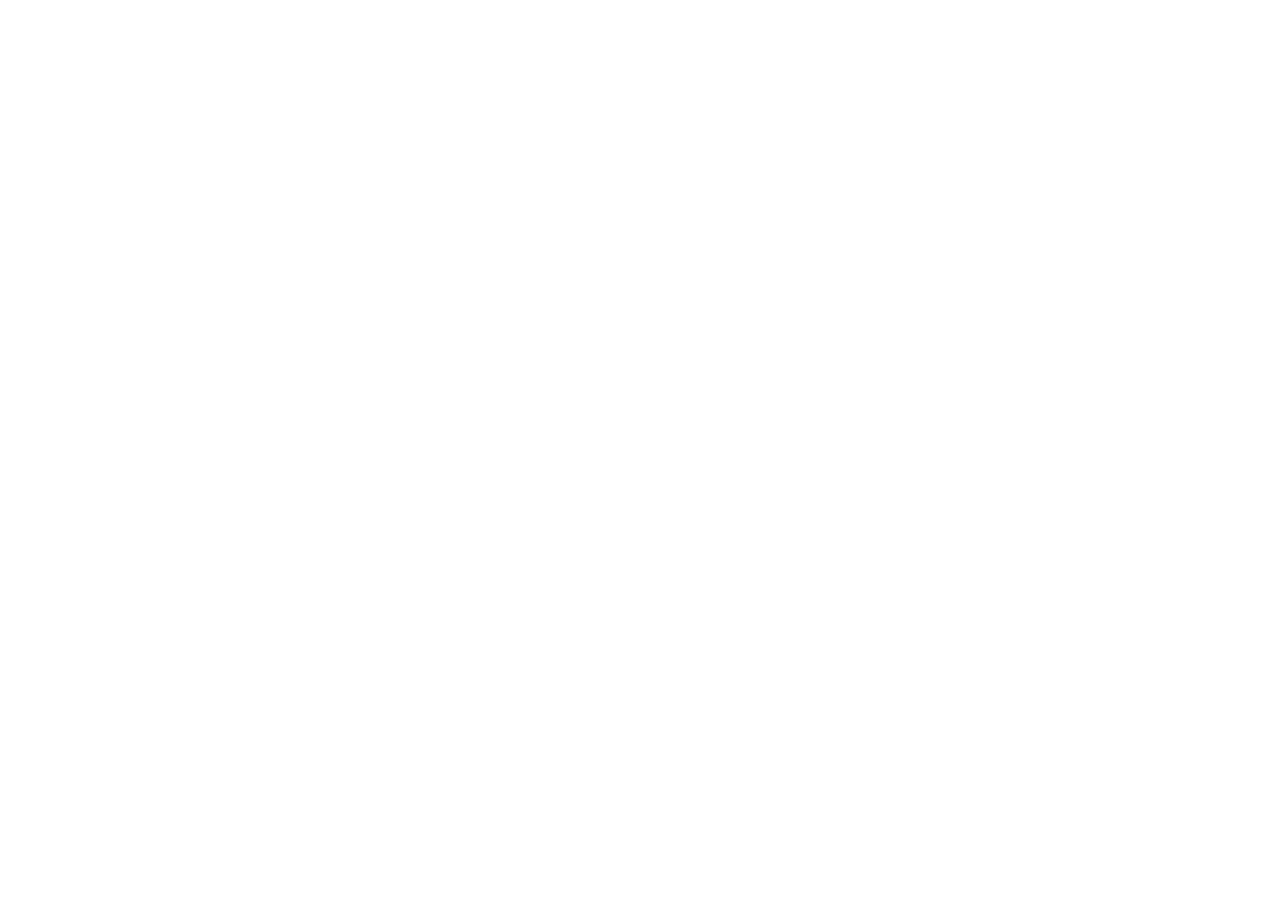
==== index.html @ bea40628 "starting website" ====
<!doctype html>
<html>
<head>
  <title> My Amazing Portfolio website </title>
  <meta name='description' content='This is the best portfolio ever for humanity' />
        <meta property='og:title' content='Kick Arse Social Media OG Portfolio'>
        <meta property='og:type' content='website'>
        <meta property='og:description' content='This is the best portfolio ever for humanity'>
        <meta property='og:image' content='https://cathy93.github.io/images/kickarse.jpg'>
</head>
<body>

</body>
</html>
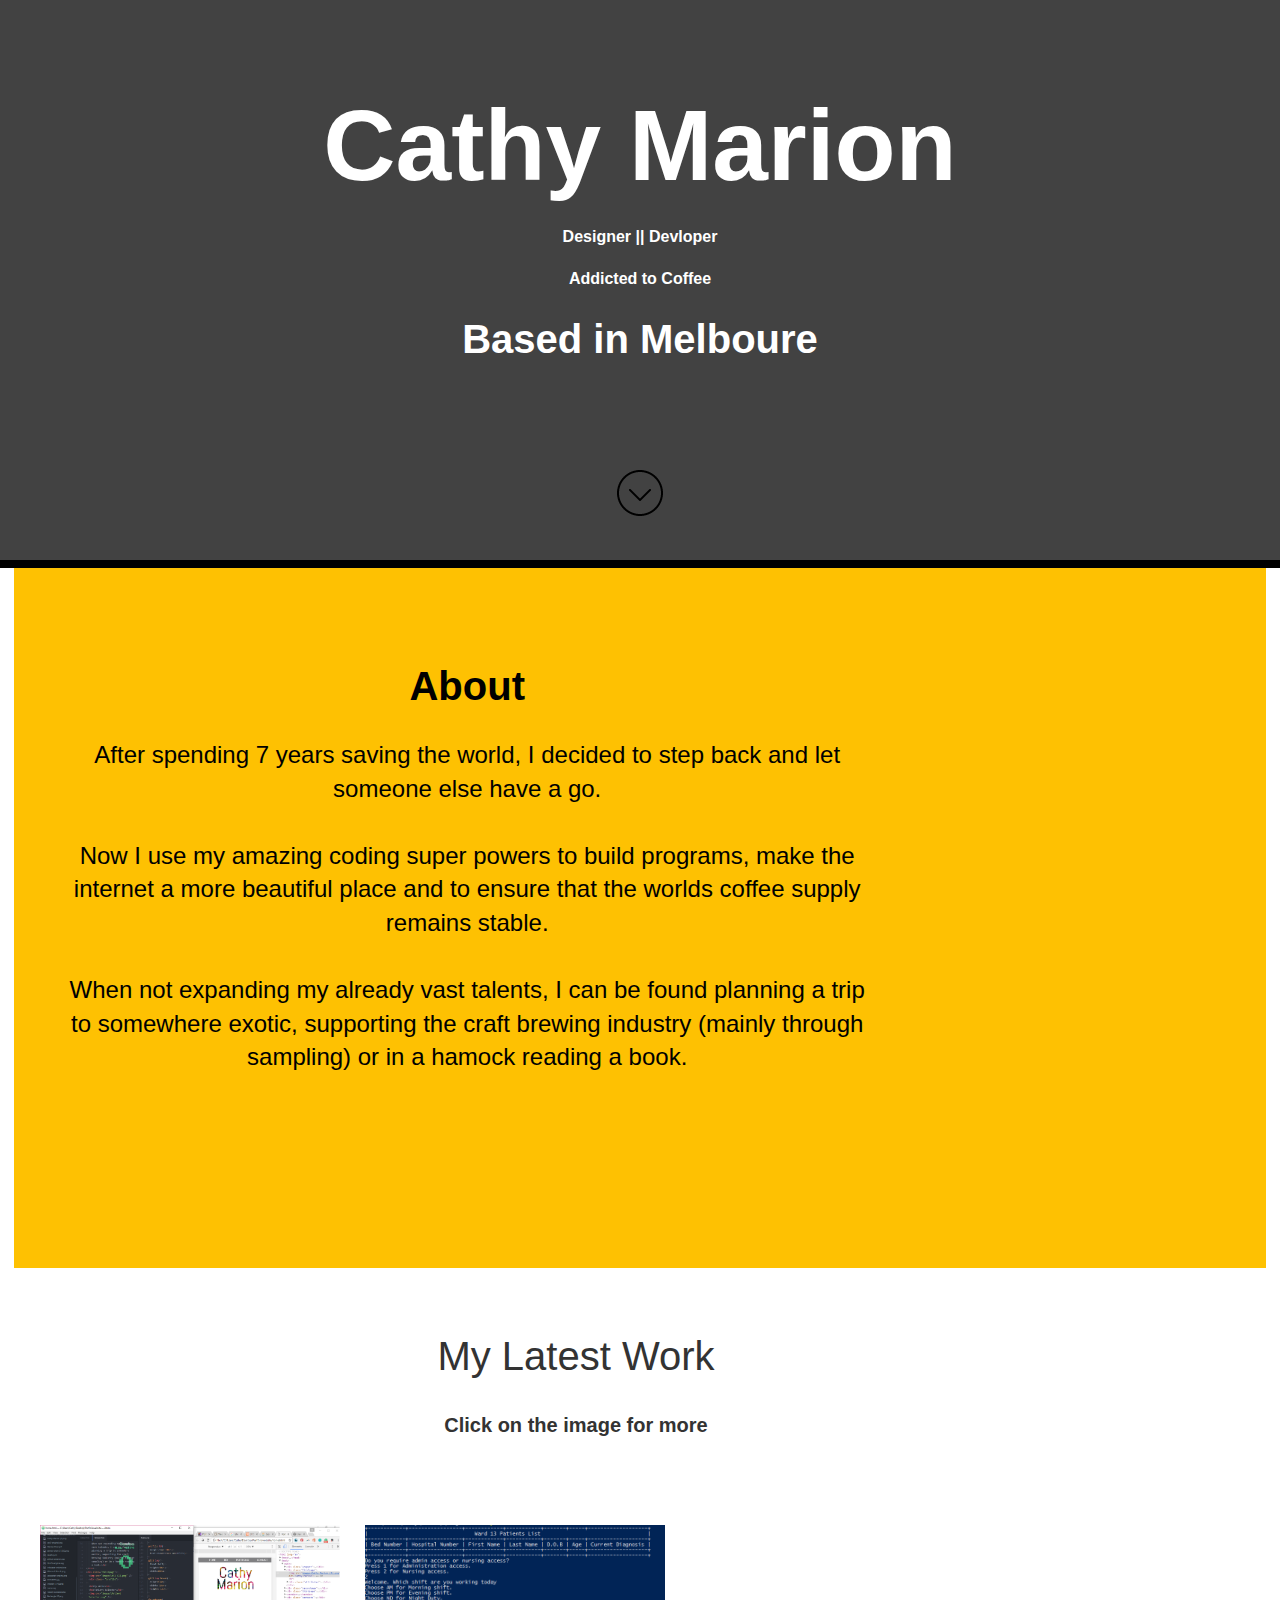
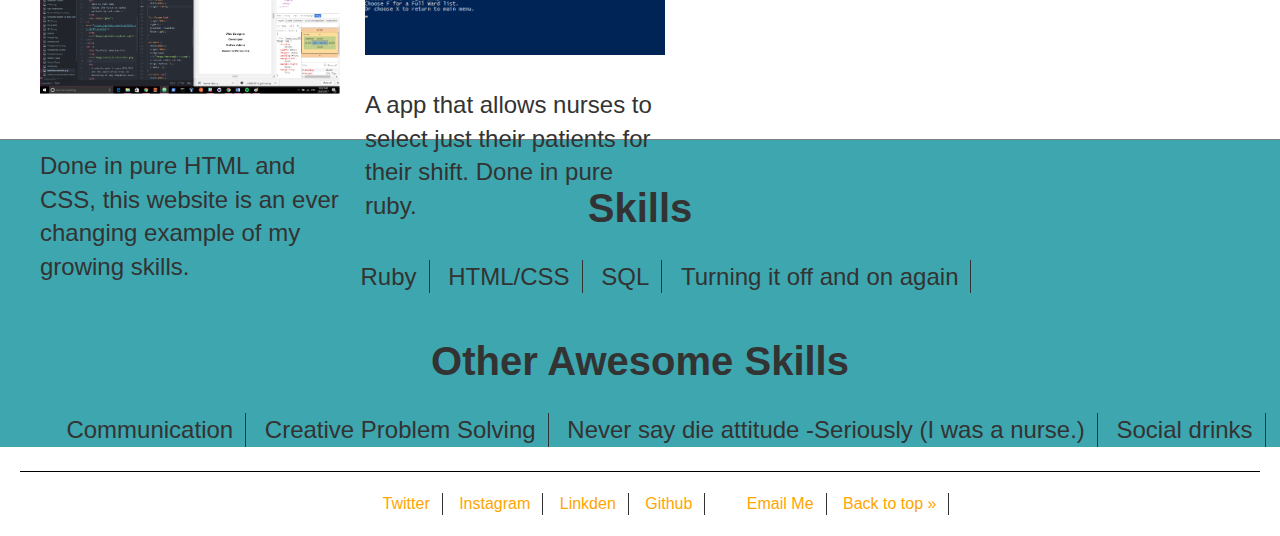
==== commit 9d5f3285: "Sync" ====
--- a/index.html
+++ b/index.html
@@ -1,14 +1,110 @@
-<!doctype html>
-<html>
-<head>
-  <title> My Amazing Portfolio website </title>
-  <meta name='description' content='This is the best portfolio ever for humanity' />
-        <meta property='og:title' content='Kick Arse Social Media OG Portfolio'>
-        <meta property='og:type' content='website'>
-        <meta property='og:description' content='This is the best portfolio ever for humanity'>
-        <meta property='og:image' content='https://cathy93.github.io/images/kickarse.jpg'>
-</head>
-<body>
 
-</body>
-</html>
+<!DOCTYPE html>
+<html lang="en">
+  <head>
+    <title>Cathy Marion | Developer </title>
+    <meta charset="UTF-8">
+    <meta name="viewport" content="width=device-width, initial-scale=1.0">
+    <link rel="stylesheet" href="website.css">
+  </head>
+
+  <body>
+    <header id="top" class="main-header">
+
+      <h1>Cathy Marion</h1>
+      <h3>Designer || Devloper</h3>
+      <h3>Addicted to Coffee</h3>
+      <h2>Based in Melboure</H2>
+      <a href="bottom"><img class="arrow" src="images/arrow.png" alt="down arow"></a>
+      <!--<img class="logo" src="bc-1.png" alt="logo">-->
+    </header>
+
+    <div id="bottom" class="primary-content t-border">
+
+        <div class="profile">
+          <h3>About</h3>
+          <p>
+            After spending 7 years saving the world, I decided to step back and let someone else have a go.
+             <br />
+             <br />
+            Now I use my amazing coding super powers to build programs, make the internet a more beautiful place and to ensure that the worlds coffee supply remains stable.
+            <br />
+            <br />
+            When not expanding my already vast talents, I can be found planning a trip to somewhere exotic, supporting the craft brewing industry (mainly through sampling) or in a hamock reading a book.
+          </p>
+        </div>
+    </div>
+
+    <div class="first-content t-border" >
+      <h2>My Latest Work</h2>
+      <h4>Click on the image for more</h4>
+      <div class="column">
+  		<div>
+        <a href="https://github.com/Cathy93/cathy93.github.io">
+  			<figure><img  class="opacity" src="images/websitescreenshot.png" /></figure></a>
+  			<span>Profile Website</span>
+        <p>
+          Done in pure HTML and CSS, this website is an ever changing example of my growing skills.
+        </p>
+  		</div>
+  		<div>
+        <a href="https://github.com/Cathy93/Nurse-shift-planner"
+  			<figure><img class="opacity" src="images/Patient Selector.png" /></figure></a>
+  			<span>Patient Selector App</span>
+        <p>
+
+          A app that allows nurses to select just their patients for their shift. Done in pure ruby.
+        </p>
+
+  		</div>
+  		</div>
+  	</div>
+
+
+
+    </div>
+
+    <div class="secondary-content t-border">
+      <h3>Skills</h3>
+      <ol>
+        <li>
+          Ruby
+        </li>
+        <li>
+          HTML/CSS
+        </li>
+        <li>
+          SQL
+        </li>
+        <LI>
+          Turning it off and on again
+        </LI>
+      </ol>
+      <h3>Other Awesome Skills</h3>
+      <ol>
+        <li>
+          Communication
+        </li>
+        <li>
+          Creative Problem Solving
+        </li>
+        <li>
+          Never say die attitude -Seriously (I was a nurse.)
+        </li>
+        <li>
+          Social drinks
+        </li>
+
+      </ol>
+    </div>
+    <footer id="main-footer" class="t-border">
+      <ul>
+        <li><a href="https://twitter.com/Cathy9323">Twitter</a></li>
+        <li><a href="https://www.instagram.com/cathy932/?hl=en">Instagram</a></li>
+        <li><a href="https://www.linkedin.com/in/catherine-marion-91515041/">Linkden</a></li>
+        <li><a href="https://github.com/Cathy93">Github</a></li>
+        <li>
+        <li><a href="mailto:cathymarion93@gmail.com">Email Me</a></li>
+        <li><a href="#top">Back to top &raquo;</a></li>
+      </ul>
+    </footer>
--- a/website.css
+++ b/website.css
@@ -0,0 +1,300 @@
+body {
+  color: black;
+  margin: 0;
+  font-family: 'Abel', sans-serif;
+  font-size: 1.5em; /*-----16px-----*/
+  line-height: 1.4;
+}
+
+h1 {
+  font-family: 'Cookie' cursive;
+  font-size: 100px;
+  color: white;
+  line-height: 1.3;
+  margin: 0;
+  padding-top:5rem;
+}
+
+h2 {
+  font-family: 'Abel', sans-serif;
+  font-size: 40px;
+  margin-top: 10px;
+}
+
+
+h3 {
+  font-family: 'Abel', sans-serif;
+  font-size: 40px;
+  margin-bottom: 20px;
+  /*color:*/
+}
+
+h4 {
+    font-family: 'Abel', sans-serif;
+    font-size: 20px;
+    text-align: center;
+}
+li {
+  display: inline-block;
+  padding: 0 12px;
+  border-right: solid 1px;
+}
+
+img {
+  max-width: 100%;
+}
+
+/*-----ID SELECTORS-----*/
+#main-footer {
+  border-top: solid black 1px;
+  padding-top: 5px;
+  padding-bottom: 5px;
+  margin-right: 20px;
+  margin-left: 20px;
+  font-family: 'Abel', sans-serif;
+  font-size: 16px;
+  text-align: center;
+}
+
+/*-----CLASS SELECTORS-----*/
+.main-header {
+  background-color: #424242; /*-----THIS MAKES OUR HEADER BACKGROUND #424242-----*/
+  margin-bottom: 0;
+  height: 560px;
+  background-image: url('images/denise-chan-21350.png');
+  background-size: cover;
+  background-repeat: no-repeat;
+  background-position: center;
+  border-bottom: solid black 8px;
+}
+
+.main-header h2{
+  color:white;
+  margin:0.1rem;
+  font-weight: bold;
+}
+.main-header h3{
+  color: white;
+  font-size: 1rem;
+}
+.title {
+  color: white;
+  font-size: 26px;
+  text-decoration: underline;
+}
+
+.main-header,
+.primary-content,
+.firstdary-content,
+.secondary-content {
+  text-align: center;
+}
+
+.t-border {
+  /*border-top: 10px solid black;*/
+}
+
+.arrow {
+  width: 50px;
+  padding-top: 100px;
+
+}
+
+.arrow:hover {
+  opacity: 0.4;
+}
+
+.credit {
+  opacity: 0.01;
+}
+
+
+/*-----PSEUDO CLASSES-----*/
+a:link {
+  color: orange;
+  text-decoration: none;
+}
+
+a:visited {
+  color: lightblue;
+}
+
+a:hover {
+  color: grey;
+}
+
+a:active {
+  color: lightcoral;
+}
+
+/*-----LAYOUT STYLES-----*/
+.primary-content,
+.firstdary-content,
+.secondary-content {
+  width: 100%;;
+  margin: auto;
+
+}
+
+.primary-content {
+  color: black;
+  background-color:#FEC102 ;
+  height: 600px;
+  padding: 50px;
+}
+
+.firstdary-content {
+  color: black;
+  background-color: #white;
+  height: 700px;
+  border-top: solid grey 1px;
+}
+
+.secondary-content {
+  border-top: solid grey 1px;
+
+}
+.try {
+  /*float: left;*/
+}
+
+/*-----Floated Columns-----*/
+
+/*.profile,
+.profile-photo {
+  width: 46.5%;
+}*/
+
+.profile {
+  width: 70%;
+  float: left;
+}
+
+
+
+.icon-bar {
+  width: 17.5%;
+  float: right;
+  margin-top: 80px;
+  margin-left: 760px;
+}
+
+/*----------*/
+body {
+	color: #333;
+	font-family: 'Open Sans', sans-serif;
+	font-weight: 300;
+}
+h2 {
+	margin: 60px 15px 0;
+	padding: 0;
+	font-weight: 300;
+  text-align: center;
+}
+
+.column {
+	margin: 15px 15px 0;
+	padding: 0;
+}
+
+
+.column div {
+	position: relative;
+	float: left;
+	width: 300px;
+	height: 200px;
+	margin: 60px 0 0 25px;
+	padding: 0;
+}
+
+.column div span {
+	position: absolute;
+	bottom: -20px;
+	left: 0;
+	z-index: -1;
+	display: block;
+	width: 300px;
+	margin: 0;
+	padding: 0;
+	color: #444;
+	font-size: 18px;
+	text-decoration: none;
+	text-align: center;
+	-webkit-transition: .3s ease-in-out;
+	transition: .3s ease-in-out;
+	opacity: 0;
+}
+figure {
+	width: 300px;
+	height: 200px;
+	margin: 0;
+	padding: 0;
+
+
+	overflow: hidden;
+}
+figure:hover+span {
+	bottom: -36px;
+	opacity: 1;
+}
+
+.opacity:hover {
+  opacity: 0.75;
+}
+.secondary-content {
+  background-color:#3DA6AE;
+}
+
+/*-----Media Queries-----*/
+
+@media (max-width: 1400px) {
+  .primary-content,
+  .first-content {
+    width: 90%;
+  }
+
+  .secondary-content {
+    border-top: solid grey 1px;
+    margin-top: 300px;
+
+  }
+}
+
+
+@media (max-width: 1100px) {
+  .primary-content,
+  .first-content {
+    width: 90%;
+  }
+
+  .secondary-content {
+    border-top: solid grey 1px;
+    margin-top: 600px;
+
+  }
+}
+
+@media (max-width: 800) {
+  .primary-content,
+  .first-content {
+    width: 90%;
+  }
+
+  .secondary-content {
+    border-top: solid grey 1px;
+    margin-top: 1400px;
+
+  }
+}
+
+@media (max-width: 600) {
+  .primary-content,
+  .firstdary-content {
+    width: 90%;
+  }
+
+  .first-content {
+
+
+  }
+}
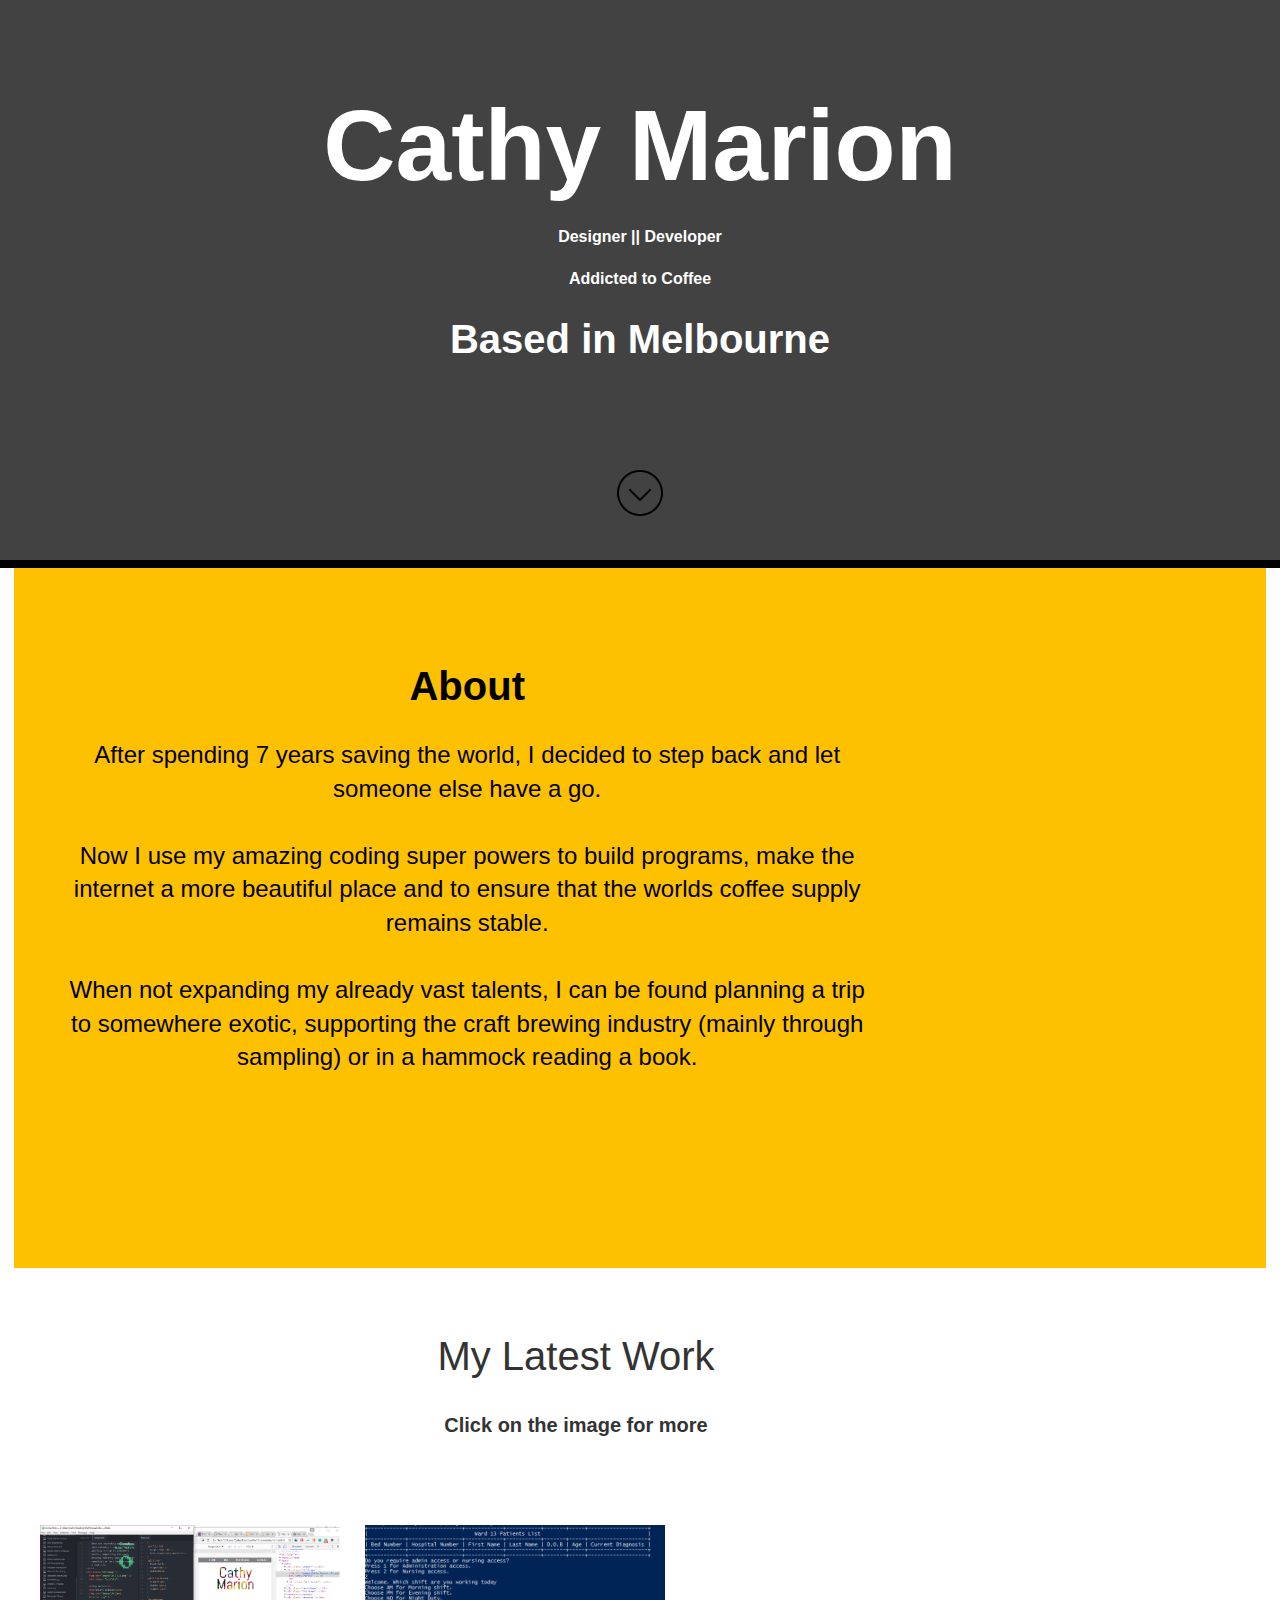
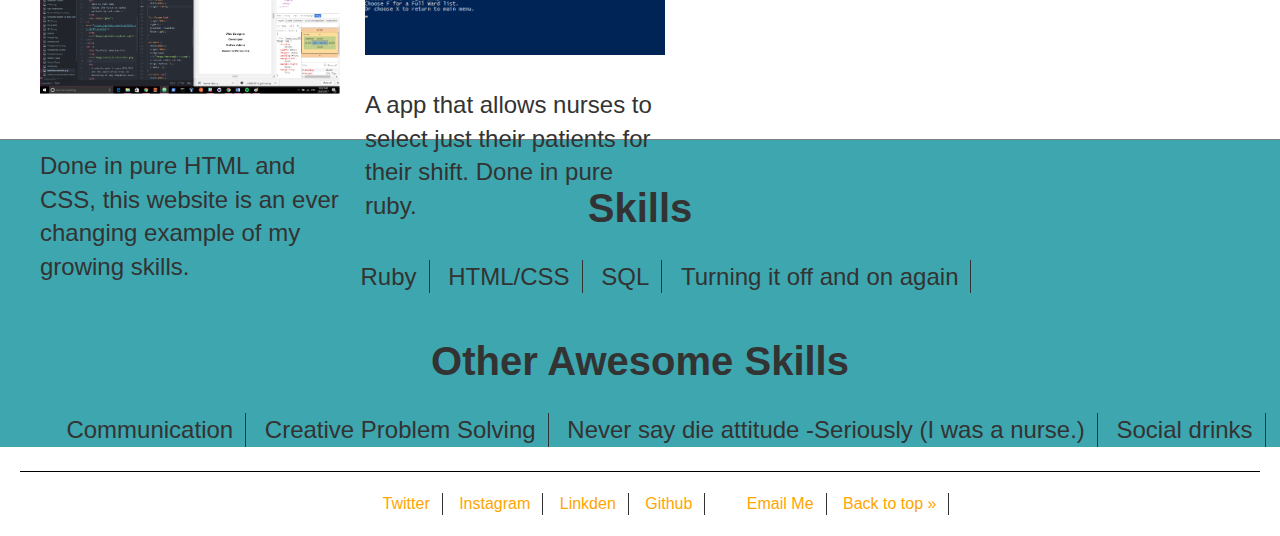
==== commit 9dc30e2a: "Add Readme" ====
--- a/index.html
+++ b/index.html
@@ -12,9 +12,9 @@
     <header id="top" class="main-header">
 
       <h1>Cathy Marion</h1>
-      <h3>Designer || Devloper</h3>
+      <h3>Designer || Developer</h3>
       <h3>Addicted to Coffee</h3>
-      <h2>Based in Melboure</H2>
+      <h2>Based in Melbourne</H2>
       <a href="bottom"><img class="arrow" src="images/arrow.png" alt="down arow"></a>
       <!--<img class="logo" src="bc-1.png" alt="logo">-->
     </header>
@@ -30,7 +30,7 @@
             Now I use my amazing coding super powers to build programs, make the internet a more beautiful place and to ensure that the worlds coffee supply remains stable.
             <br />
             <br />
-            When not expanding my already vast talents, I can be found planning a trip to somewhere exotic, supporting the craft brewing industry (mainly through sampling) or in a hamock reading a book.
+            When not expanding my already vast talents, I can be found planning a trip to somewhere exotic, supporting the craft brewing industry (mainly through sampling) or in a hammock reading a book.
           </p>
         </div>
     </div>
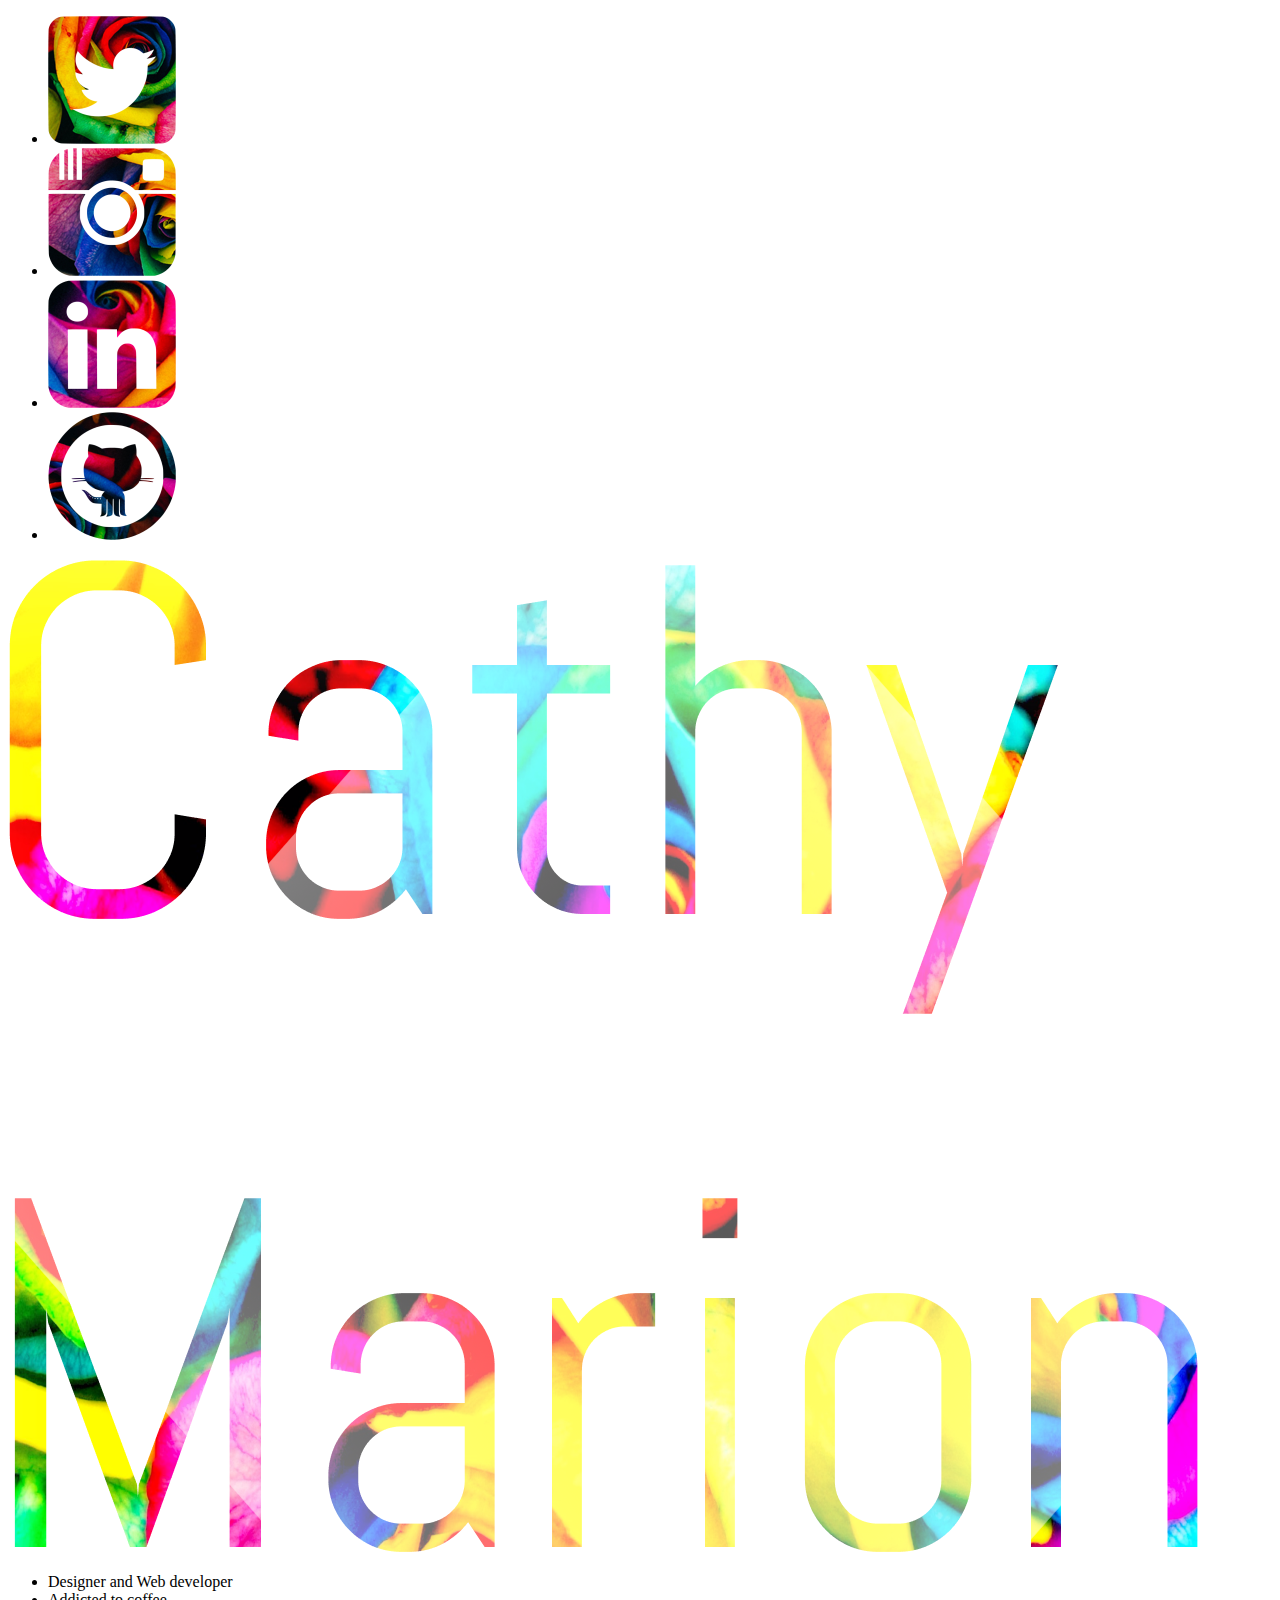
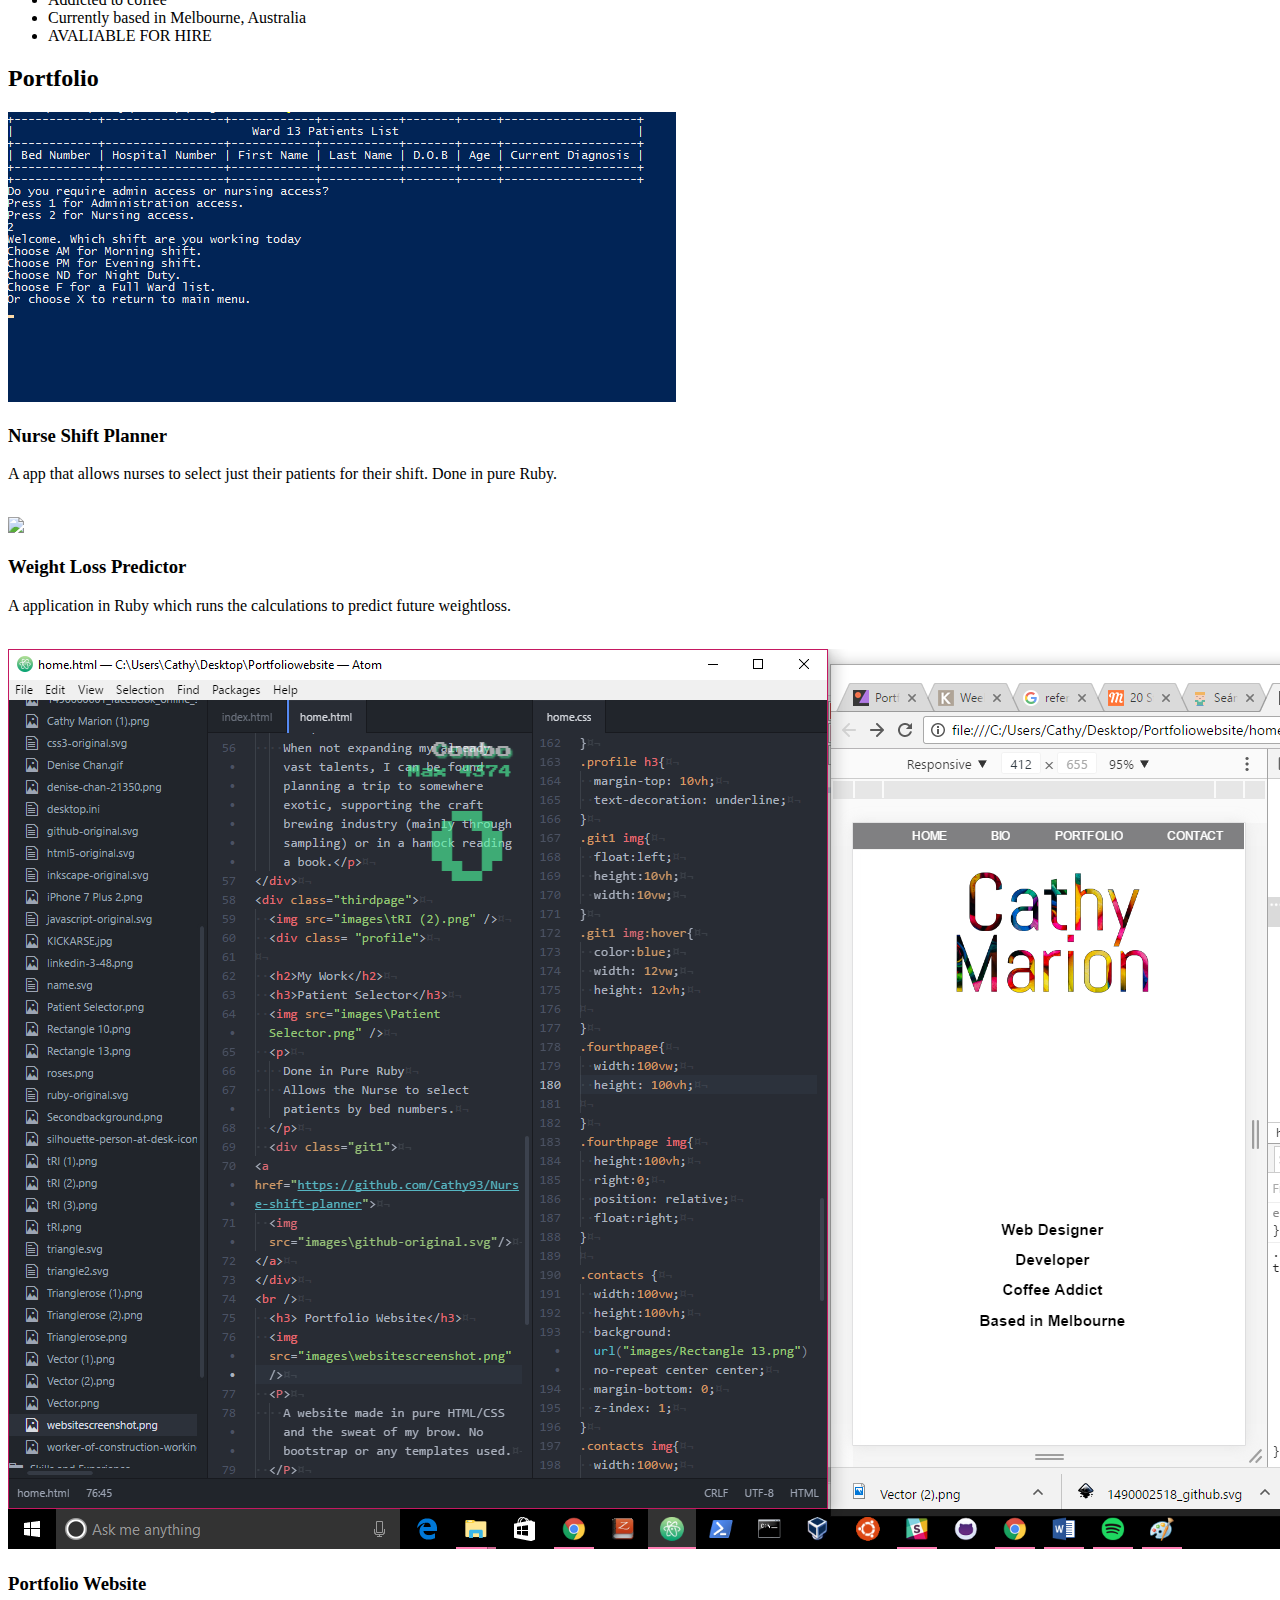
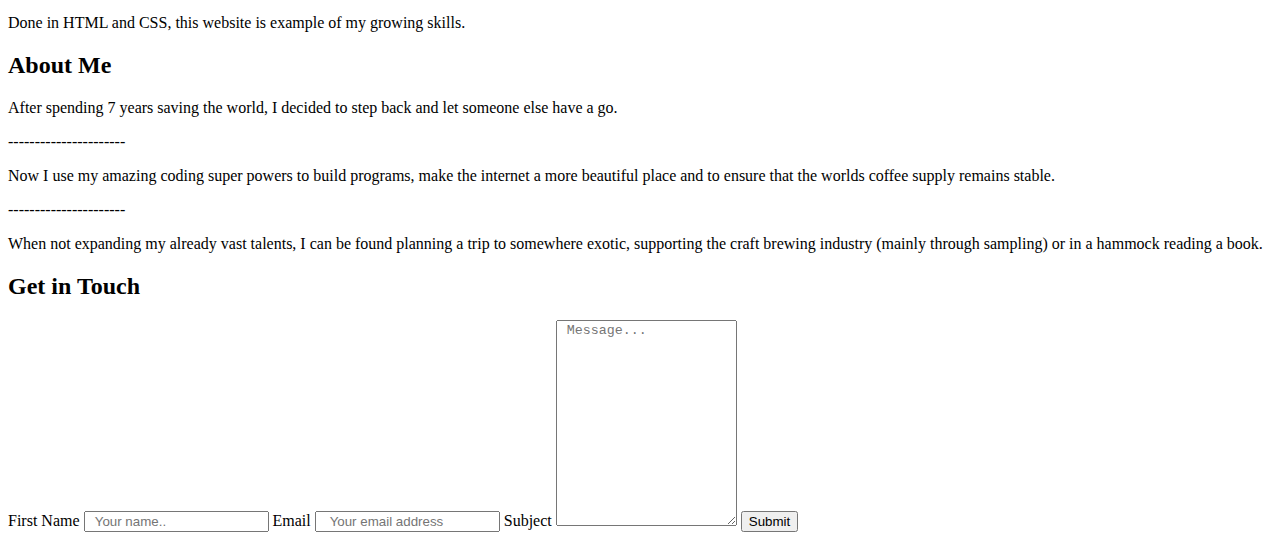
==== commit 196fb46f: "Update and rebranding of webpage" ====
--- a/index.html
+++ b/index.html
@@ -1,110 +1,109 @@
+<!DOCTYPE html>
+<html>
+<head>
+    <meta name="viewport" content="width=device-width, initial-scale=1">
+    <link type="text/css" rel="stylesheet" href="pageone.css">
+    <link href="https://fonts.googleapis.com/css?family=Julius+Sans+One" rel="stylesheet">
+    <link href="https://fonts.googleapis.com/css?family=Abel" rel="stylesheet">
+</head>
 
-<!DOCTYPE html>
-<html lang="en">
-  <head>
-    <title>Cathy Marion | Developer </title>
-    <meta charset="UTF-8">
-    <meta name="viewport" content="width=device-width, initial-scale=1.0">
-    <link rel="stylesheet" href="website.css">
-  </head>
+<body>
 
-  <body>
-    <header id="top" class="main-header">
+  <div class="icons">
+    <ul>
+      <li>
+        <a href="https://twitter.com/Cathy9323" target="blank"><img class="iconsize" src="images/twitter.png" /></a>
+      </li>
+      <li>
+        <a href="https://www.instagram.com/cathy932/?hl=en"><img class="iconsize" src="images/instagram.png"</a>
+      </li>
+      <li>
+        <a href="https://www.linkedin.com/in/catherine-marion-91515041/"><img class="iconsize" src="images/linkedin.png"</a>
+      </li>
+      <li>
+        <a href="https://github.com/Cathy93"><img class="iconsize" src="images/github.png" /></a>
+      </li>
+    </ul>
+  </div>
+  <div class="pageone">
+    <img src="images/Cathy Marion (1).png" />
+    <ul>
+      <li>Designer and Web developer</li>
+      <li>Addicted to coffee</li>
+      <li>Currently based in Melbourne, Australia</li>
+      <li> AVALIABLE FOR HIRE</li>
+    </ul>
+  </div>
 
-      <h1>Cathy Marion</h1>
-      <h3>Designer || Developer</h3>
-      <h3>Addicted to Coffee</h3>
-      <h2>Based in Melbourne</H2>
-      <a href="bottom"><img class="arrow" src="images/arrow.png" alt="down arow"></a>
-      <!--<img class="logo" src="bc-1.png" alt="logo">-->
-    </header>
-
-    <div id="bottom" class="primary-content t-border">
-
-        <div class="profile">
-          <h3>About</h3>
-          <p>
-            After spending 7 years saving the world, I decided to step back and let someone else have a go.
-             <br />
-             <br />
-            Now I use my amazing coding super powers to build programs, make the internet a more beautiful place and to ensure that the worlds coffee supply remains stable.
-            <br />
-            <br />
-            When not expanding my already vast talents, I can be found planning a trip to somewhere exotic, supporting the craft brewing industry (mainly through sampling) or in a hammock reading a book.
-          </p>
-        </div>
-    </div>
-
-    <div class="first-content t-border" >
-      <h2>My Latest Work</h2>
-      <h4>Click on the image for more</h4>
-      <div class="column">
-  		<div>
-        <a href="https://github.com/Cathy93/cathy93.github.io">
-  			<figure><img  class="opacity" src="images/websitescreenshot.png" /></figure></a>
-  			<span>Profile Website</span>
-        <p>
-          Done in pure HTML and CSS, this website is an ever changing example of my growing skills.
-        </p>
-  		</div>
-  		<div>
-        <a href="https://github.com/Cathy93/Nurse-shift-planner"
-  			<figure><img class="opacity" src="images/Patient Selector.png" /></figure></a>
-  			<span>Patient Selector App</span>
-        <p>
-
-          A app that allows nurses to select just their patients for their shift. Done in pure ruby.
-        </p>
-
-  		</div>
-  		</div>
-  	</div>
+  <div class="pagetwo">
+    <h2>Portfolio</h2>
+    <div class= "two">
 
 
+    <a href="https://github.com/Cathy93/Nurse-shift-planner"></a>
+    <img src="images/Patient Selector.png" class="patients" />
+  </a>
+  <h3>Nurse Shift Planner</h3>
+  <p>
+    A app that allows nurses to select just their patients for their shift. Done in pure Ruby.
+  </p>
+  <br />
+  <a href="https://github.com/Cathy93/weightlosspredictor"><img src="images/autumn-goodman-230240.jpg" class="weight" /></a>
+  <h3>Weight Loss Predictor</h3>
+  <p>
+    A application in Ruby which runs the calculations to predict future weightloss.
+  </p>
+  <br />
+  <a href="https://cathy93.github.io/"><img src="images/websitescreenshot.png" class="website" /></a>
+  <h3>Portfolio Website</h3>
+  <P>
+    Done in HTML and CSS, this website is example of my growing skills.
+  </P>
+    </div>
+</div>
 
-    </div>
+<div class="pagethree">
+  <h2> About Me </h2>
+  <p>
+    After spending 7 years saving the world, I decided to step back and let someone else have a go.
+<br />
+<p>
+  ----------------------
+</p>
+<p>
 
-    <div class="secondary-content t-border">
-      <h3>Skills</h3>
-      <ol>
-        <li>
-          Ruby
-        </li>
-        <li>
-          HTML/CSS
-        </li>
-        <li>
-          SQL
-        </li>
-        <LI>
-          Turning it off and on again
-        </LI>
-      </ol>
-      <h3>Other Awesome Skills</h3>
-      <ol>
-        <li>
-          Communication
-        </li>
-        <li>
-          Creative Problem Solving
-        </li>
-        <li>
-          Never say die attitude -Seriously (I was a nurse.)
-        </li>
-        <li>
-          Social drinks
-        </li>
+Now I use my amazing coding super powers to build programs, make the internet a more beautiful place and to ensure that the worlds coffee supply remains stable.
+</p>
+<p>
+  ----------------------
+</p>
+<p>
+When not expanding my already vast talents, I can be found planning a trip to somewhere exotic, supporting the craft brewing industry (mainly through sampling) or in a hammock reading a book.
+  </p>
+</div>
 
-      </ol>
-    </div>
-    <footer id="main-footer" class="t-border">
-      <ul>
-        <li><a href="https://twitter.com/Cathy9323">Twitter</a></li>
-        <li><a href="https://www.instagram.com/cathy932/?hl=en">Instagram</a></li>
-        <li><a href="https://www.linkedin.com/in/catherine-marion-91515041/">Linkden</a></li>
-        <li><a href="https://github.com/Cathy93">Github</a></li>
-        <li>
-        <li><a href="mailto:cathymarion93@gmail.com">Email Me</a></li>
-        <li><a href="#top">Back to top &raquo;</a></li>
-      </ul>
-    </footer>
+<div class="contact">
+<h2>Get in Touch</h2>
+<p>
+
+</p>
+<div class="container">
+  <form action="https://formspree.io/CathyMarion93@gmail.com">
+
+    <label for="fname">First Name</label>
+    <input type="text" id="fname" name="firstname" placeholder="  Your name..">
+
+    <label for="email">Email</label>
+    <input type="email" id="email" name="Email" placeholder="   Your email address">
+
+
+    <label for="subject">Subject</label>
+    <textarea id="subject" name="subject" placeholder=" Message..." style="height:200px"></textarea>
+
+    <input type="submit" value="Submit">
+
+  </form>
+</div>
+</div>
+
+</body>
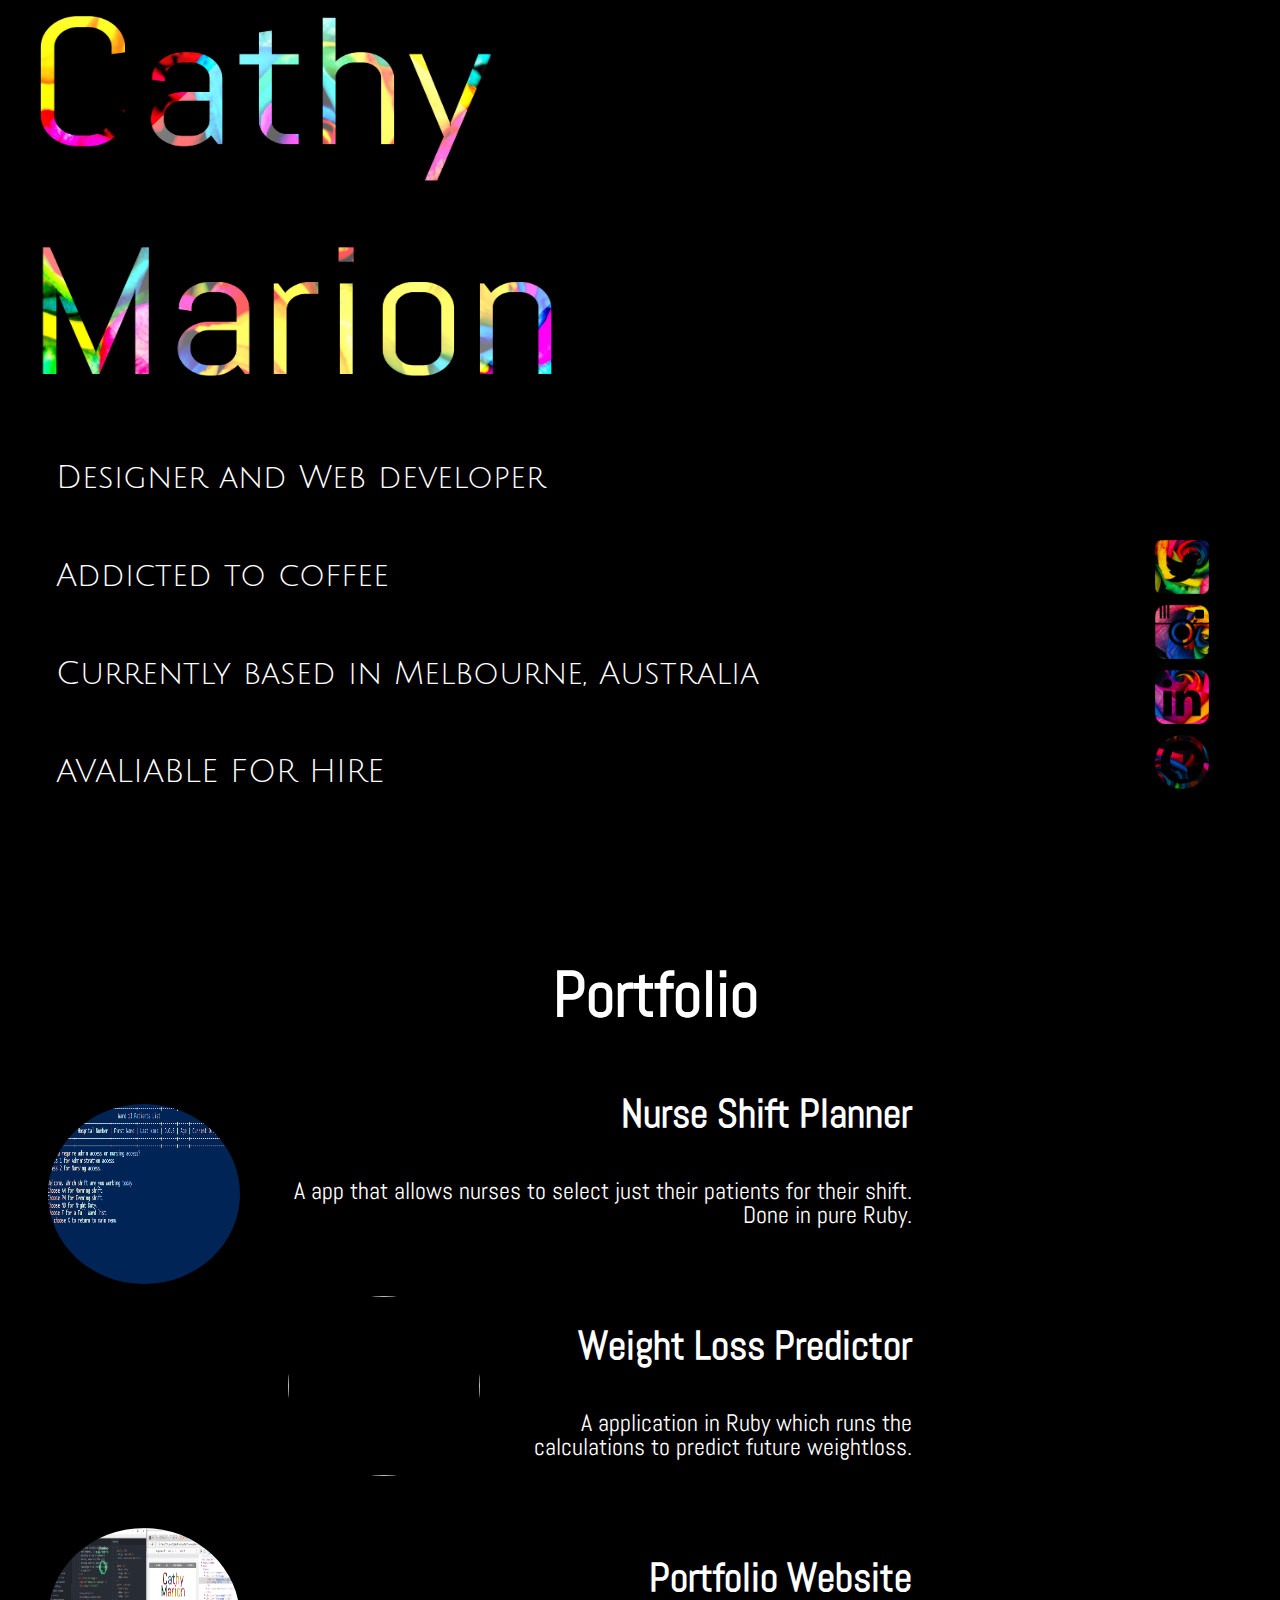
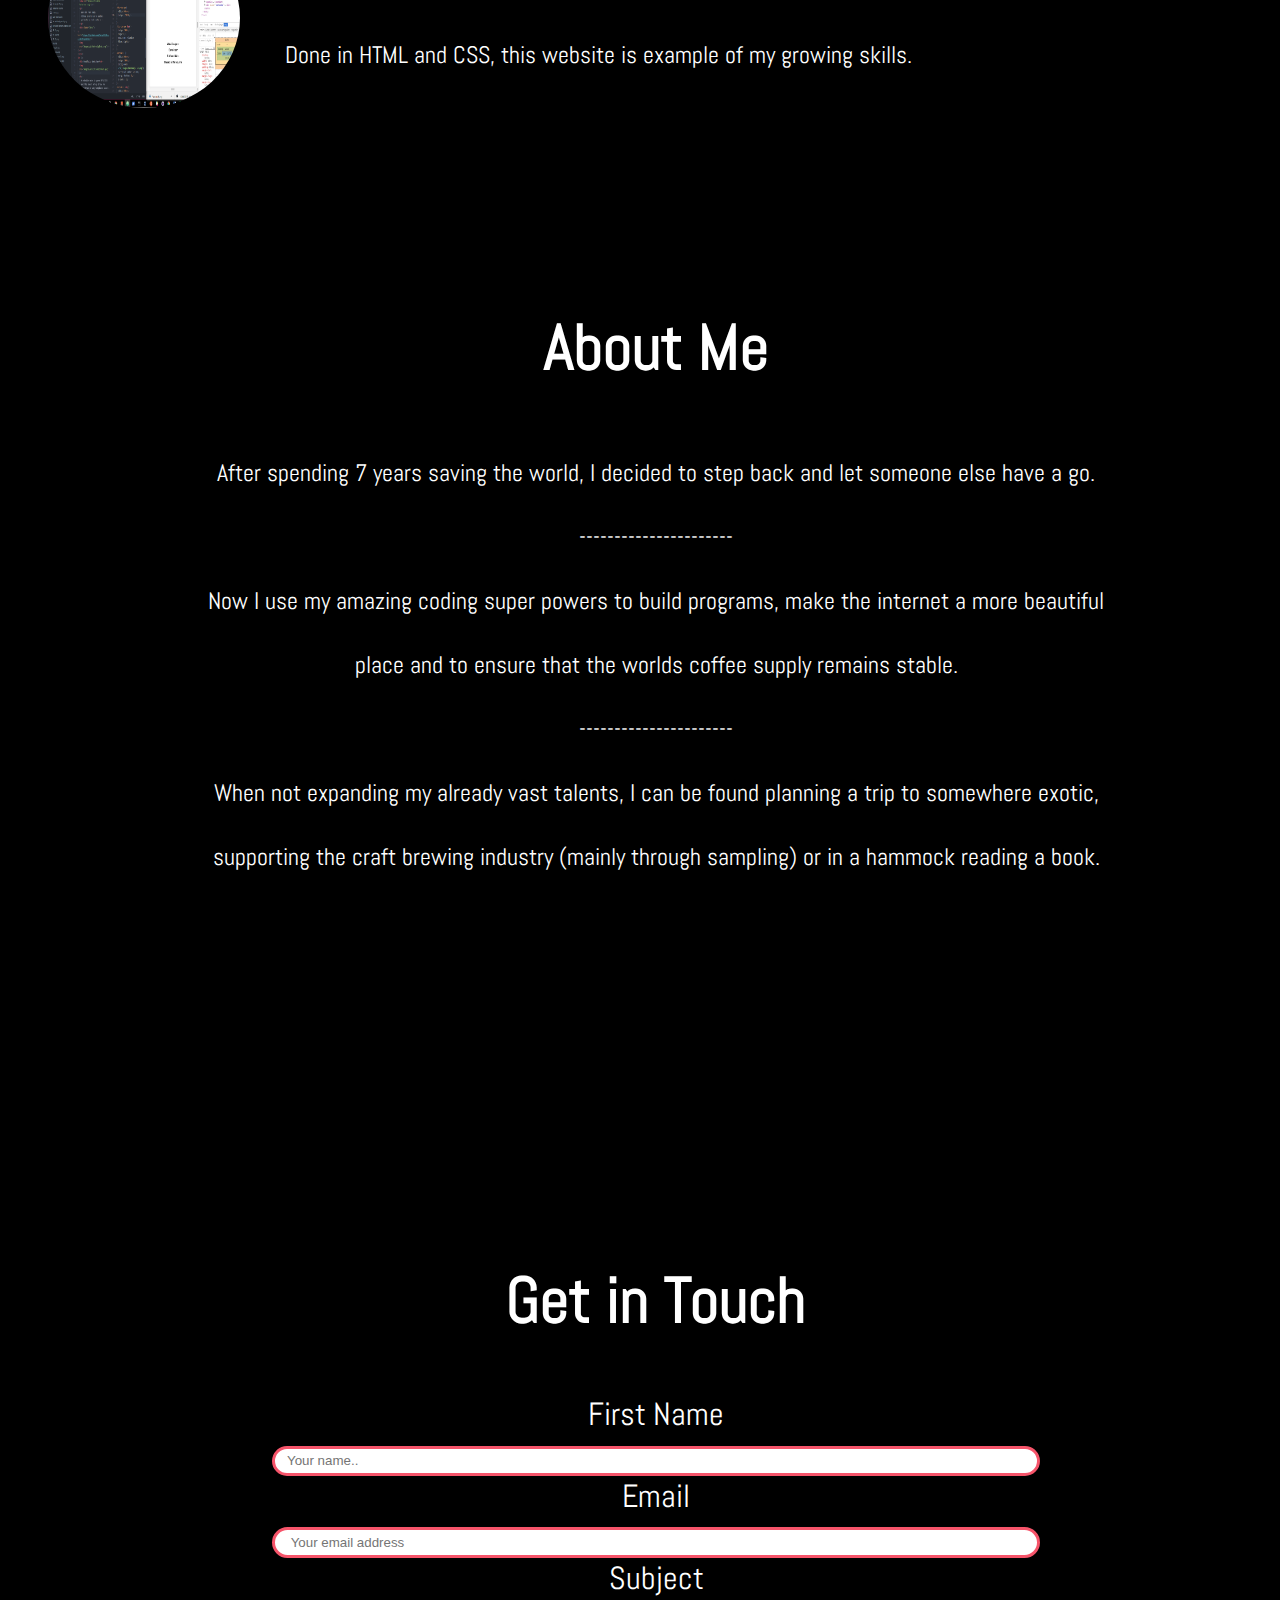
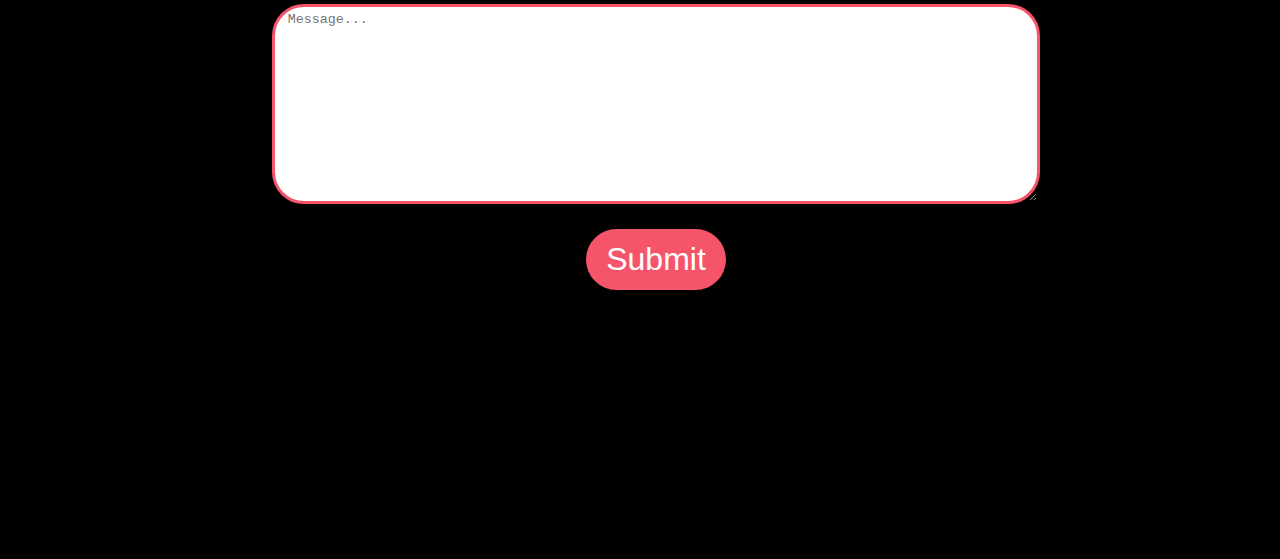
==== commit d1c95f21: "Update index.html" ====
--- a/index.html
+++ b/index.html
@@ -2,7 +2,7 @@
 <html>
 <head>
     <meta name="viewport" content="width=device-width, initial-scale=1">
-    <link type="text/css" rel="stylesheet" href="pageone.css">
+    <link type="text/css" rel="stylesheet" href="website.css">
     <link href="https://fonts.googleapis.com/css?family=Julius+Sans+One" rel="stylesheet">
     <link href="https://fonts.googleapis.com/css?family=Abel" rel="stylesheet">
 </head>
--- a/website.css
+++ b/website.css
@@ -0,0 +1,219 @@
+body {
+  margin: 0;
+  background: black;
+}
+h2 {
+  text-align: center;
+}
+.pageone {
+  background: black;
+  background-size: cover;
+  height: 100vh;
+  width:100vw;
+}
+
+.icons {
+left: 0vw;}
+
+.icons ul {
+  list-style-type: none;
+  margin-right: 0vw;
+  margin-top: 50vh;
+  position: fixed;
+  right: 20px;
+  line-height: 2;
+  z-index: 1;
+}
+
+.icons ul li {
+  line-height: 2;
+}
+
+/*sizing icons on page 1*/
+.iconsize {
+  overflow: hidden;
+  height: 6vh;
+  width: auto;
+}
+
+.pageone img{
+  width:70vw;
+  margin-top: 1rem;
+  margin-left:1.5rem;
+}
+.pageone li{
+  padding-top: 2vh;
+  list-style-type: none;
+  font-family: 'Julius Sans One', sans-serif;
+  font-size: 2.5vh;
+  margin-right:2%;
+  line-height: 2;
+  width:70%;
+  margin-top: 1rem;
+  color: white;
+}
+.pagetwo {
+  background: black;
+  height: 100vh;
+  width: 100vw;
+  font-family: 'Abel', sans-serif;
+  color: white;
+}
+.pagetwo h2{
+  font-family: 'Abel', sans-serif;
+  color: white;
+}
+
+.pagetwo img {
+  width: 20vw; height: 20vw;
+    float: left;
+    margin-right:1rem;
+    margin-left:2rem;
+    margin-bottom: 1rem;
+    border-radius: 50%;
+    margin-top: 8%;
+    display:flex;
+    align-items: center;
+}
+.pagetwo p{
+width: 80vw;
+line-height: 1;
+margin-bottom: 2rem;
+margin-right: 1.5rem;
+text-align: right;
+}
+
+.pagethree {
+  background: black;
+  height: 100vh;
+  width: 100vw;
+  font-family: 'Abel', sans-serif;
+  color: white;
+  text-align: center;
+}
+
+.pagethree h2{
+
+}
+
+.pagethree p{
+width: 65vw;
+text-align: center;
+margin: 0 auto;
+line-height: 1.4;
+}
+
+.contact {
+  background: black;
+  height: 100vh;
+  width: 100vw;
+  font-family: 'Abel', sans-serif;
+  color: white;
+  text-align: center;
+}
+.container {
+    border-radius: 5px;
+    /*padding: 20px;*/
+    width: 60vw;
+    margin: 0 auto;
+  }
+/* Style inputs with type="text", select elements and textareas */
+input[type=text], input[type=email], select, textarea {
+    width: 100%; /* Full width */
+    padding: 0.3rem; /* Some padding */
+    border: 0.2rem solid #F6546A;; /* Gray border */
+    border-radius: 2rem; /* Rounded borders */
+    box-sizing: border-box; /* Make sure that padding and width stays in place */
+    margin-top: 6px; /* Add a top margin */
+    /*margin-bottom: 16px; /* Bottom margin */*/
+
+}
+
+/* Style the submit button with a specific background color etc */
+input[type=submit] {
+    background-color: #F6546A;;
+    color: white;
+    padding: 12px 20px;
+    border: none;
+    border-radius: 2rem;
+    cursor: pointer;
+    margin-top: 1rem;
+}
+
+/* When moving the mouse over the submit button, add a darker green color */
+input[type=submit]:hover {
+    background-color: #F6548A;;
+}
+@media screen and (min-width: 768px){
+  body{
+    margin-left: 1rem;
+    margin-right:2rem;
+  }
+  h2 {
+    font-size: 5rem;
+  }
+  h3 {
+    font-size: 3rem;
+  }
+  p {
+    font-size: 1.8rem;
+    line-height:1.5rem;
+    text-align: center;
+  }
+  .pagethree p{
+    width:70vw;
+
+  }
+  .icons ul {
+    margin-right: 4vw;
+    margin-top: 60vh;
+  }
+
+  form {
+    font-size: 2rem;
+  }
+input[type=submit] {
+  font-size: 2rem;
+}
+
+
+@media screen and (min-width:1024px){
+body {
+
+}
+.pageone img{
+  width: 40vw;
+  height: 40vh;
+  margin-bottom: 2rem;
+}
+.pageone li {
+  font-size: 2rem;
+}
+h2 {
+  font-size: 4rem;
+}
+h3 {
+  font-size: 2.5rem;
+  text-align: right;
+  margin-right: 3rem;
+  width:70vw;
+}
+p {
+  font-size: 1.5rem;
+}
+
+.pagetwo img {
+  height: 20vh;
+  width:15vw;
+  margin-top: 1rem;
+}
+  .pagetwo br {
+    line-height: 2.5rem;
+  }
+  .pagetwo p{
+    width:70vw;
+    text-align: right;
+  }
+  .pagethree p{
+    line-height: 4rem;
+  }
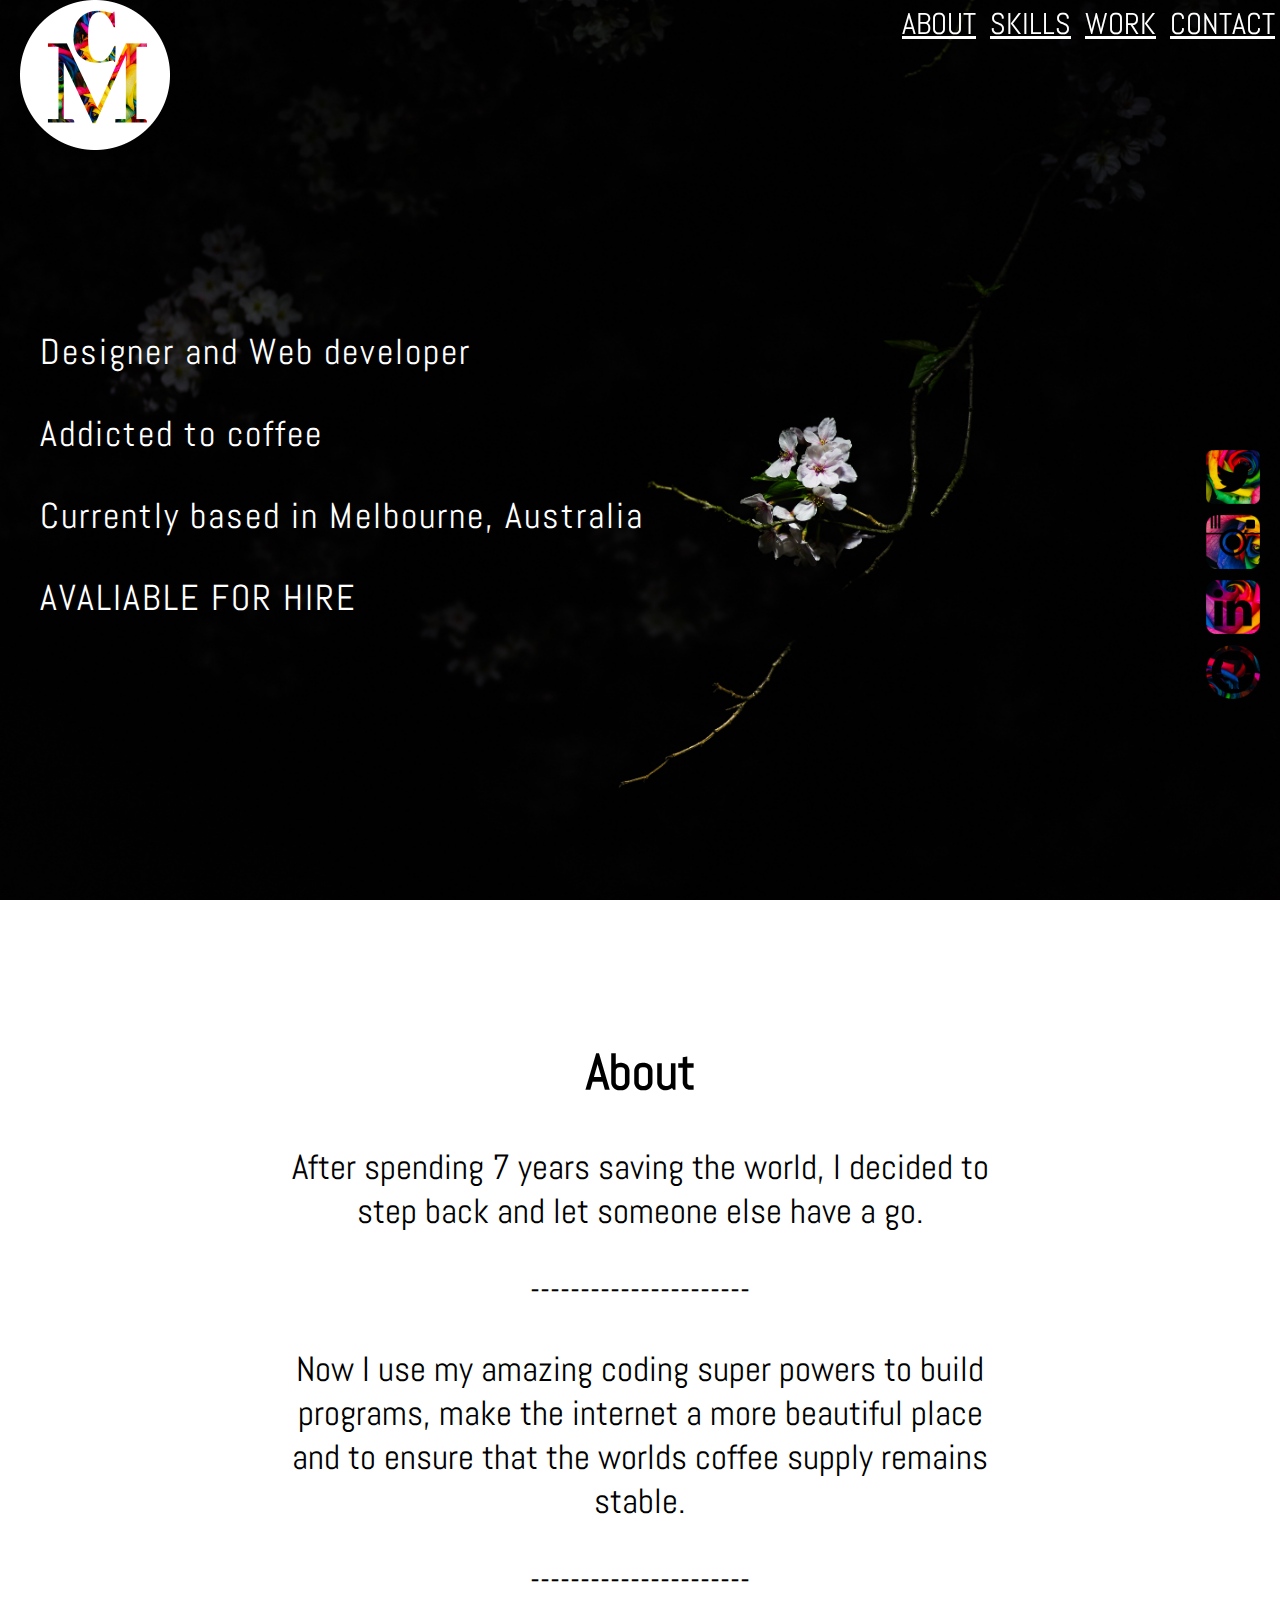
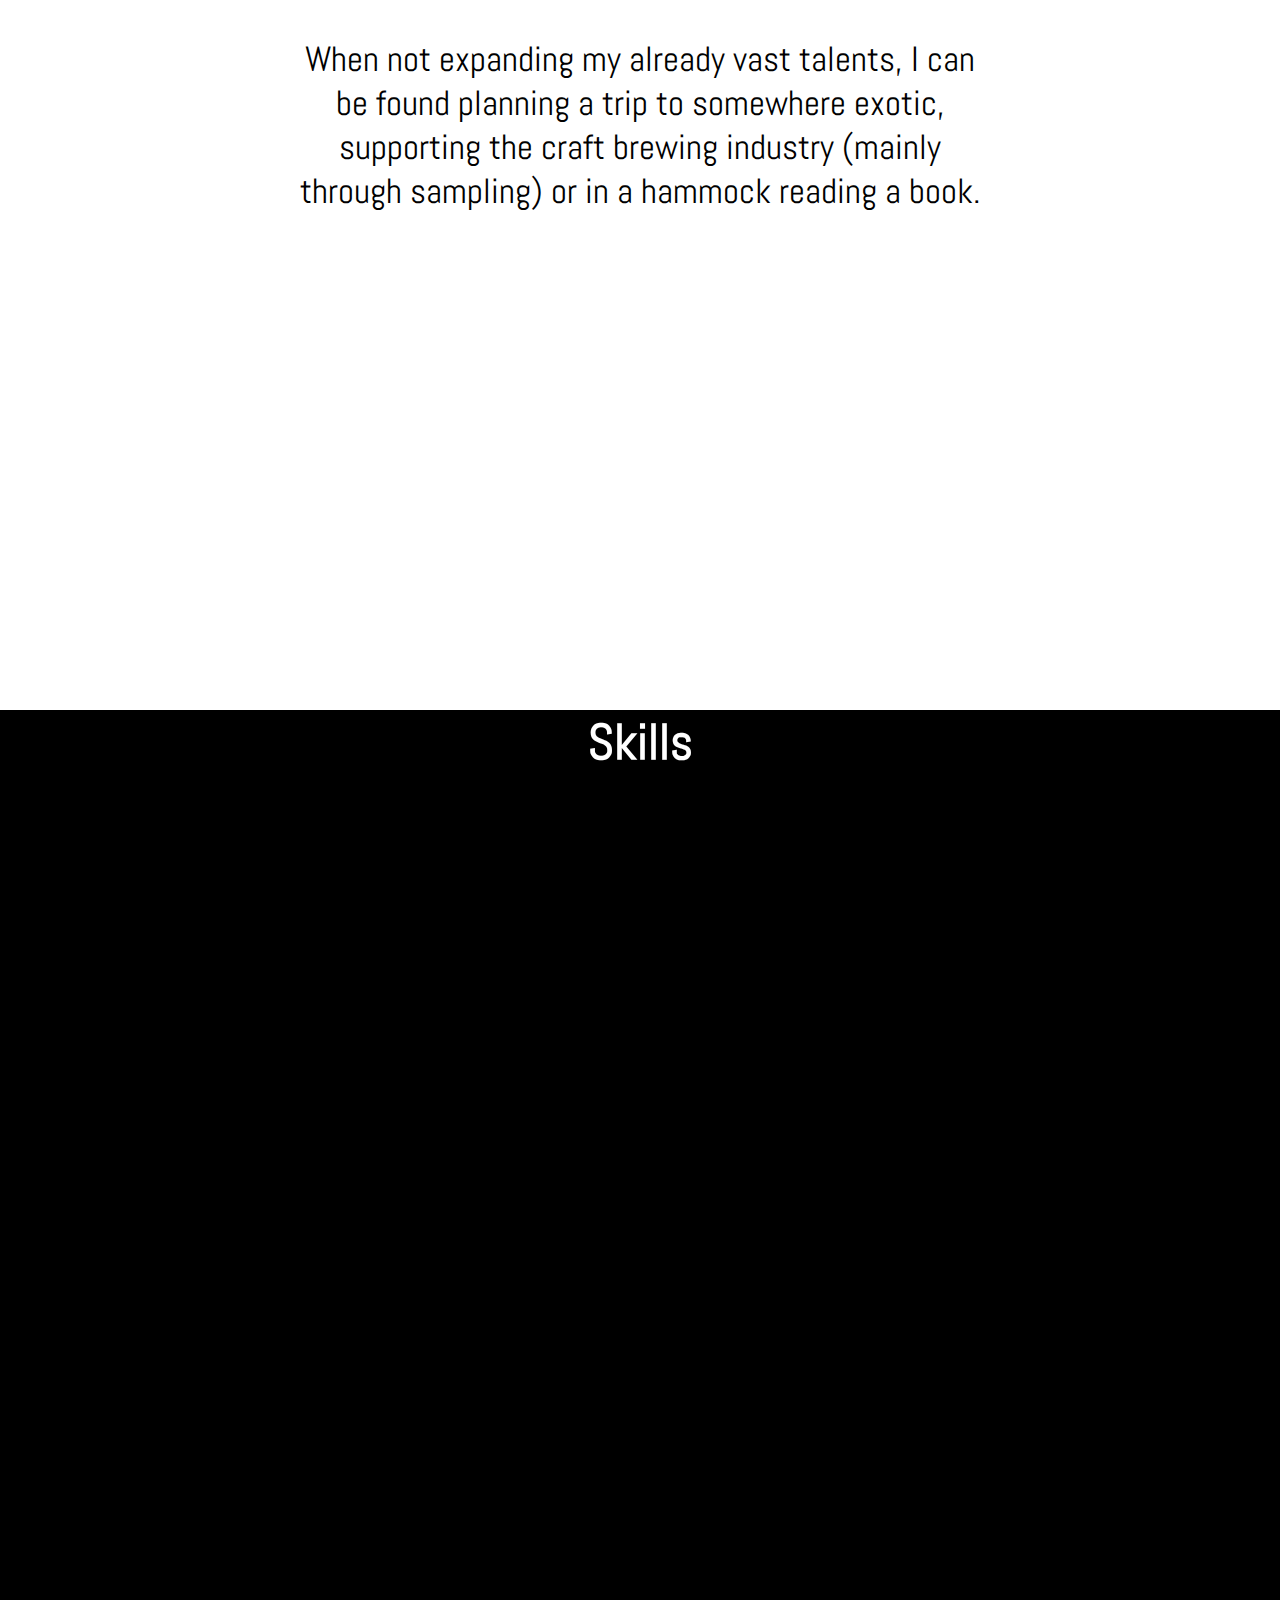
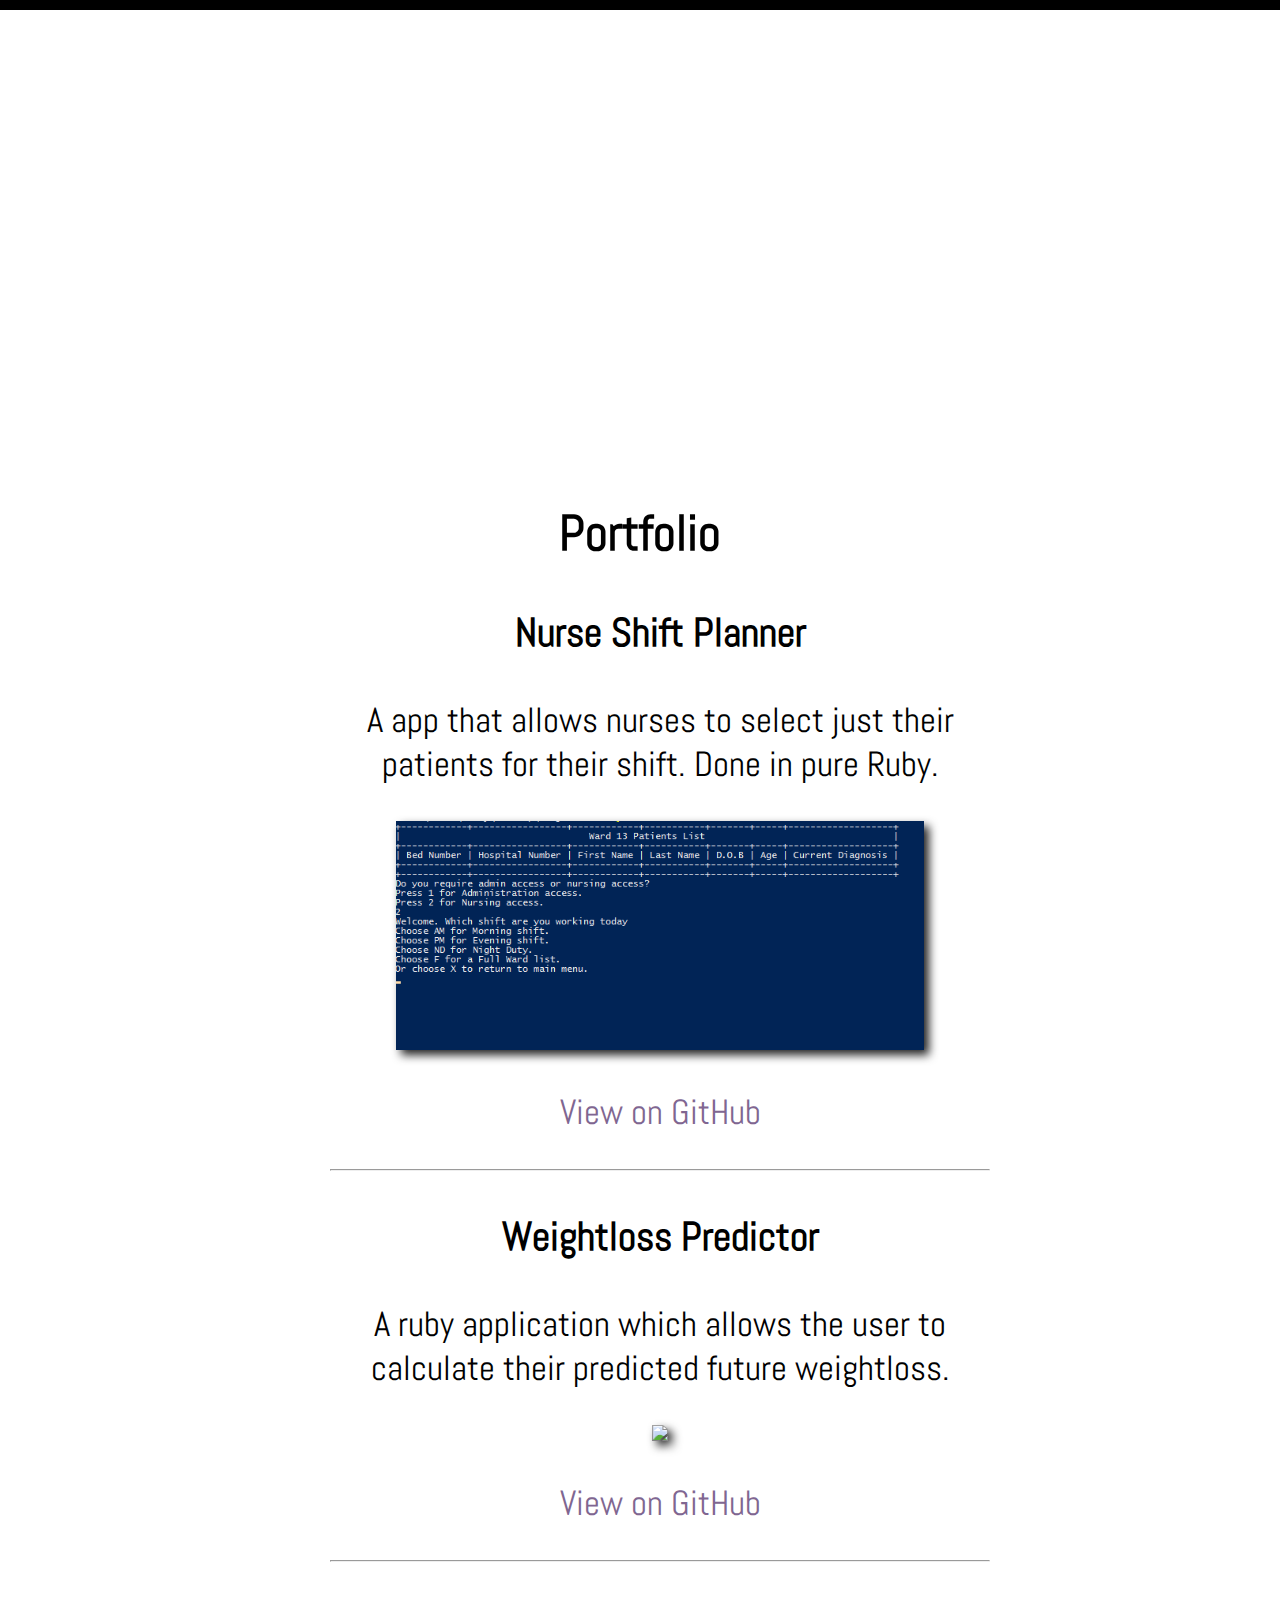
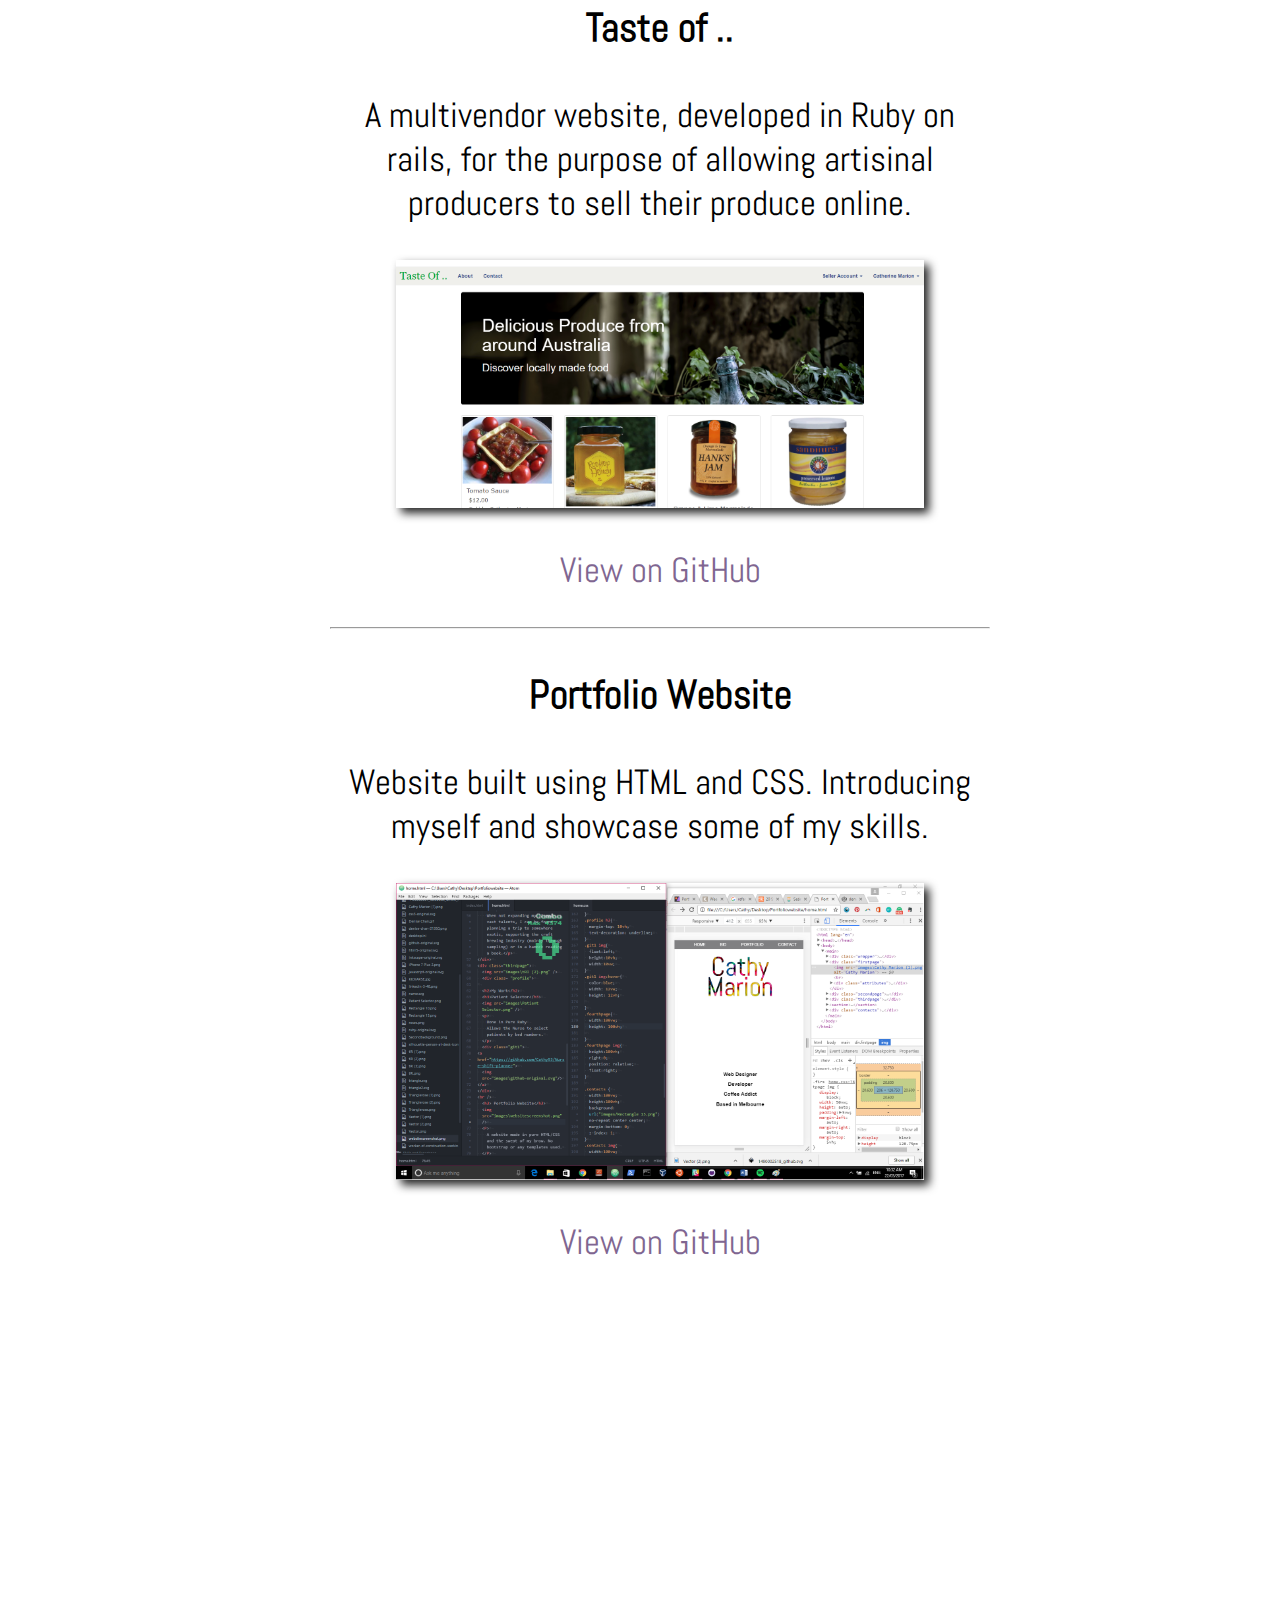
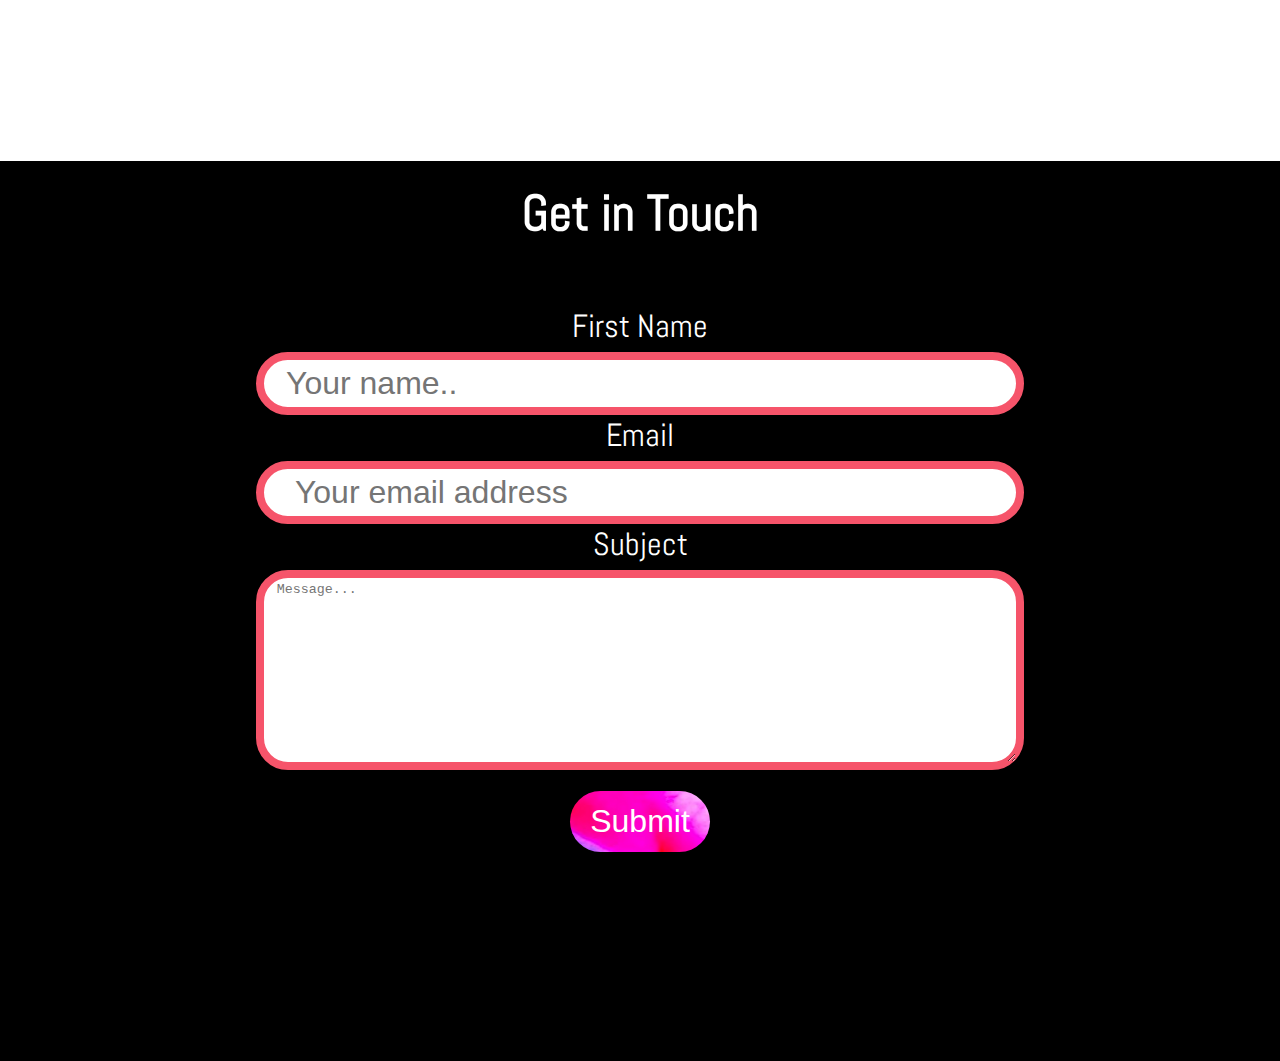
==== commit 60fd783f: "redesign of website" ====
--- a/index.html
+++ b/index.html
@@ -2,13 +2,17 @@
 <html>
 <head>
     <meta name="viewport" content="width=device-width, initial-scale=1">
-    <link type="text/css" rel="stylesheet" href="website.css">
+    <link type="text/css" rel="stylesheet" href="index.css">
+    <link rel="stylesheet" href="https://cdn.rawgit.com/konpa/devicon/df6431e323547add1b4cf45992913f15286456d3/devicon.min.css">
     <link href="https://fonts.googleapis.com/css?family=Julius+Sans+One" rel="stylesheet">
+    <link rel="shortcut icon" type="image/x-icon" href="/favicon.ico">
     <link href="https://fonts.googleapis.com/css?family=Abel" rel="stylesheet">
+    <link rel="stylesheet" href="focuspoint.css">
+    <script src="jquery.js"></script>
+    <script src="focuspoint.js"></script>
 </head>
 
 <body>
-
   <div class="icons">
     <ul>
       <li>
@@ -25,45 +29,32 @@
       </li>
     </ul>
   </div>
-  <div class="pageone">
-    <img src="images/Cathy Marion (1).png" />
-    <ul>
-      <li>Designer and Web developer</li>
-      <li>Addicted to coffee</li>
-      <li>Currently based in Melbourne, Australia</li>
-      <li> AVALIABLE FOR HIRE</li>
-    </ul>
+
+<div class="homepage">
+  <nav>
+     <a class="logo" id="logo" href="#"><img src="images/Group (1).png" alt="my logo" /></a>
+     <a href="#about">About</a>
+     <a href="#skills">Skills</a>
+     <a href="#work">Work</a>
+     <a href="#contact">Contact</a>
+  </nav>
+
+  <div class="banner">
+    <header>
+      <ul>
+        <p>Designer and Web developer</p>
+        <p>Addicted to coffee</p>
+        <p>Currently based in Melbourne, Australia</p>
+        <p>
+          AVALIABLE FOR HIRE
+        </p>
+      </ul>
+    </header>
   </div>
-
-  <div class="pagetwo">
-    <h2>Portfolio</h2>
-    <div class= "two">
-
-
-    <a href="https://github.com/Cathy93/Nurse-shift-planner"></a>
-    <img src="images/Patient Selector.png" class="patients" />
-  </a>
-  <h3>Nurse Shift Planner</h3>
-  <p>
-    A app that allows nurses to select just their patients for their shift. Done in pure Ruby.
-  </p>
-  <br />
-  <a href="https://github.com/Cathy93/weightlosspredictor"><img src="images/autumn-goodman-230240.jpg" class="weight" /></a>
-  <h3>Weight Loss Predictor</h3>
-  <p>
-    A application in Ruby which runs the calculations to predict future weightloss.
-  </p>
-  <br />
-  <a href="https://cathy93.github.io/"><img src="images/websitescreenshot.png" class="website" /></a>
-  <h3>Portfolio Website</h3>
-  <P>
-    Done in HTML and CSS, this website is example of my growing skills.
-  </P>
-    </div>
 </div>
 
-<div class="pagethree">
-  <h2> About Me </h2>
+<div class="about">
+  <h2> About</h2>
   <p>
     After spending 7 years saving the world, I decided to step back and let someone else have a go.
 <br />
@@ -80,6 +71,74 @@
 <p>
 When not expanding my already vast talents, I can be found planning a trip to somewhere exotic, supporting the craft brewing industry (mainly through sampling) or in a hammock reading a book.
   </p>
+</div>
+
+<div class="parallax_one">
+</div>
+
+<div class="skills">
+  <h2>Skills</h2>
+<span><i class="devicon-css3-plain"></i></span>
+<i class="devicon-express-original-wordmark"></i>
+<i class="devicon-github-plain"></i>
+<i class="devicon-html5-plain"></i>
+<i class="devicon-heroku-plain"></i>
+<i class="devicon-javascript-plain"></i>
+<i class="devicon-mongodb-plain"></i>
+<i class="devicon-nodejs-plain"></i>
+<i class="devicon-rails-plain"></i>
+<i class="devicon-react-original"></i>
+<i class="devicon-ruby-plain"></i>
+<i class="devicon-wordpress-plain"></i>
+</div>
+
+<div class="parallax_two">
+</div>
+
+ <section id="portfolio" class="portfolio">
+    <div class="phrase">
+        <h2>Portfolio</h2>
+    <ul class="appslist">
+
+      <li>
+          <h3>Nurse Shift Planner</h3>
+          <p>  A app that allows nurses to select just their patients for their shift. Done in pure Ruby.</p>
+          <img class="appsimg" src="images/Patient Selector.png" / alt="Nurse app">
+          <a href="https://github.com/Cathy93/Nurse-shift-planner" target="_blank">
+              <p>View on GitHub</p>
+          </a>
+      </li>
+      <hr/>
+        <li>
+            <h3>Weightloss Predictor</h3>
+            <p>A ruby application which allows the user to calculate their predicted future weightloss.</p>
+            <img class="appsimg" src="images/autumn-goodman-230240.jpg" class="weight">
+            <a href="https://github.com/Cathy93/weightlosspredictor" target="_blank">
+                <p>View on GitHub</p>
+            </a>
+        </li>
+        <hr/>
+        <li>
+            <h3>Taste of ..</h3>
+            <p>A multivendor website, developed in Ruby on rails, for the purpose of allowing artisinal producers to sell their produce online.</p>
+            <img class="appsimg" src="images/tasteof.png" alt="Taste of image" />
+            <a href="https://github.com/Cathy93/Local">
+                <p>View on GitHub</p>
+            </a>
+        </li>
+        <hr/>
+        <li>
+            <h3>Portfolio Website</h3>
+            <p>Website built using HTML and CSS. Introducing myself and showcase some of my skills.</p>
+            <img class="appsimg" src="images/websitescreenshot.png" alt="Portfolio webpage image" />
+            <a href="https://github.com/Cathy93/cathy93.github.io">
+                <p>View on GitHub</p>
+            </a>
+        </li>
+    </ul>
+</section>
+
+<div class="parallax_three">
 </div>
 
 <div class="contact">
--- a/index.css
+++ b/index.css
@@ -0,0 +1,287 @@
+
+body {
+  font-family: 'Abel', sans-serif;
+  margin: 0;
+}
+ol, ul {
+	list-style: none;
+}
+
+
+#logo img {
+  width: 60px;
+  position:absolute;
+  top: 0px;
+  padding: 0;
+  left: 20px;
+}
+
+.logo:hover{
+  background: transparent;
+  width: 100%;
+}
+
+nav {
+  filter: opacity(100%);
+  width: 100%;
+  text-align: right;
+  top:0;
+}
+nav a{
+  display: inline-block;
+  color: #ffffff;
+  padding:5px;
+  text-transform: uppercase;
+}
+
+.icons {
+left: 0vw;}
+
+.icons ul {
+  list-style-type: none;
+  margin-right: 0vw;
+  margin-top: 50vh;
+  position: absolute;
+  right: 20px;
+  line-height: 2;
+  z-index: 1;
+}
+
+.icons ul li {
+  line-height: 2;
+}
+/*sizing icons on page 1*/
+.iconsize {
+  overflow: hidden;
+  height: 6vh;
+  width: auto;
+}
+
+.banner {
+  margin-top: -60px;
+  width: 100%;
+  height: 110vh;
+  background:url(images/ryoji-hayasaka-180564.jpg) no-repeat 75% fixed;
+  display: flex;
+  background-size: cover;
+  align-items: center;
+  z-index: 2
+}
+
+header p{
+  font-family: 'abel', sans-serif;
+  color:white;
+  font-size: 16px;
+  letter-spacing: 2px;
+  margin-top: 20px;
+}
+.about {
+  width: 70%;
+  max-width: 700px;
+  margin: 0 auto;
+  padding: 20px;
+  text-align: center;
+}
+
+.parallax_one {
+  background: url(images/annie-spratt-108202.jpg) center fixed;
+  min-height: 200px;
+  background-size: cover;
+  margin-bottom: -50px;
+}
+
+.skills {
+  height: 100vh;
+  width:100vw;
+  background: black;
+
+}
+.skills h2{
+  color: white;
+  text-align: center;
+}
+
+i{
+  color:#ffffff;
+  font-size: 40PX;
+  margin:30px;
+  text-align: center;
+  display: inline-block;
+}
+
+.parallax_two {
+  background: url(images/miguel-mateo-212333.jpg) 50% 50% fixed;
+  min-height: 50vh;
+  background-size: cover;
+  margin-bottom: -50px;
+}
+
+.portfolio {
+  width: 70%;
+  max-width: 700px;
+  margin: 0 auto;
+  padding: 20px;
+  text-align: center;
+}
+
+.portfolio h2{
+  padding-top: 30px;
+}
+
+.applist ul {
+  margin: 0px auto;
+  list-style-type: none;
+  text-align: center;
+  padding: 5px;
+}
+
+.appslist a {
+  color: #806691;
+  text-decoration: none;
+}
+
+.appslist a:hover {
+  color: #1E2A54
+}
+
+.appsimg {
+  width: 80%;
+  -webkit-filter: drop-shadow(5px 5px 5px #222);
+  filter: drop-shadow(5px 5px 5px #222);*/
+}
+
+.click {
+  width: 40px;
+  height: 40px;
+}
+.parallax_three {
+  background: url(images/ryan-baker-212119.jpg) 50% 50% fixed;
+  min-height: 50vh;
+  background-size: cover;
+  margin-bottom: -50px;
+}
+
+.contact {
+  background: black;
+  height: 100vh;
+  width: 100vw;
+  font-family: 'Abel', sans-serif;
+  color: white;
+  text-align: center;
+}
+.contact h2{
+  padding:20px;
+}
+
+.container {
+    border-radius: 5px;
+    /*padding: 20px;*/
+    width: 60vw;
+    margin: 0 auto;
+  }
+/* Style inputs with type="text", select elements and textareas */
+input[type=text], input[type=email], select, textarea {
+    width: 100%; /* Full width */
+    padding: 0.3rem; /* Some padding */
+    border: 0.5rem solid #F6546A;; /* Gray border */
+    border-radius: 2rem; /* Rounded borders */
+    box-sizing: border-box; /* Make sure that padding and width stays in place */
+    margin-top: 6px; /* Add a top margin */
+    /*margin-bottom: 16px; /* Bottom margin */*/
+
+}
+
+/* Style the submit button with a specific background color etc */
+input[type=submit] {
+    background: url(images/DeniseChan.jpg) 80%;
+    color: white;
+    padding: 12px 20px;
+    border: none;
+    border-radius: 2rem;
+    cursor: pointer;
+    margin-top: 1rem;
+}
+
+/* When moving the mouse over the submit button, add a darker green color */
+input[type=submit]:hover {
+    background-color: #F6548A;;
+}
+@media (min-width: 300px){
+header {
+  margin-bottom: 250px;
+}
+}
+@media only screen and (min-device-widtH : 768px) and (max-device-width : 1024px){
+  #logo img {
+    width: 100px;
+  }
+nav a{
+  font-size: 26px;
+}
+p {
+  font-size: 30px;
+}
+header {
+  margin-bottom:400px;
+}
+header p {
+  font-size: 36px;
+}
+h2{
+  font-size: 50px;
+}
+h3{
+  font-size: 40px;
+}
+.parallax_one{
+  min-height: 50vh;
+}
+
+i{
+  font-size: 10rem;
+}
+label{
+  font-size: 2rem;
+}
+input{
+  font-size: 2rem;
+}
+}
+@media only screen  and (min-width : 1224px){
+
+  #logo img {
+    width: 150px;
+  }
+nav a{
+font-size: 30px;
+}
+p {
+font-size: 35px;
+}
+header {
+margin-bottom:0px;
+}
+header p {
+font-size: 36px;
+}
+h2{
+font-size: 50px;
+}
+h3{
+font-size: 40px;
+}
+.parallax_one{
+min-height: 50vh;
+}
+
+i{
+font-size: 10rem;
+margin: 50px;
+}
+label{
+font-size: 2rem;
+}
+input{
+font-size: 2rem;
+}
+}
